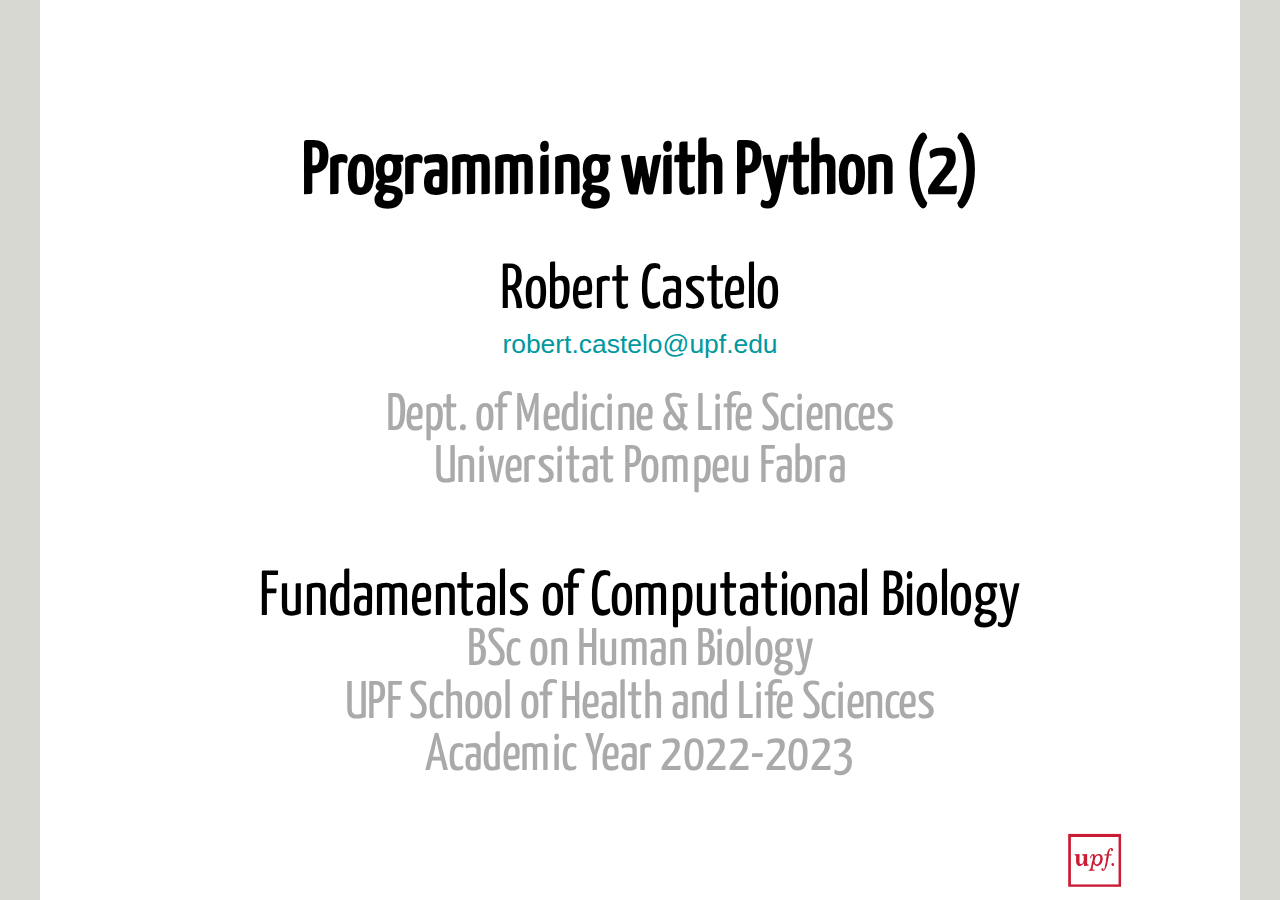
==== index.html @ bb8ffacf "Updated lecture 5" ====
<!DOCTYPE html>
<html lang xml:lang>
  <head>
    <title>Programming with Python (2)</title>
    <meta charset="utf-8" />
    <meta name="author" content="Robert Castelo" />
    <script>// Pandoc 2.9 adds attributes on both header and div. We remove the former (to
// be compatible with the behavior of Pandoc < 2.8).
document.addEventListener('DOMContentLoaded', function(e) {
  var hs = document.querySelectorAll("div.section[class*='level'] > :first-child");
  var i, h, a;
  for (i = 0; i < hs.length; i++) {
    h = hs[i];
    if (!/^h[1-6]$/i.test(h.tagName)) continue;  // it should be a header h1-h6
    a = h.attributes;
    while (a.length > 0) h.removeAttribute(a[0].name);
  }
});
</script>
    <style type="text/css">a, a > code {
color: rgb(249, 38, 114);
text-decoration: none;
}
.footnote {
position: absolute;
bottom: 3em;
padding-right: 4em;
font-size: 90%;
}
.remark-code-line-highlighted { background-color: #ffff88; }
.inverse {
background-color: #272822;
color: #d6d6d6;
text-shadow: 0 0 20px #333;
}
.inverse h1, .inverse h2, .inverse h3 {
color: #f3f3f3;
}

.left-column {
color: #777;
width: 20%;
height: 92%;
float: left;
}
.left-column h2:last-of-type, .left-column h3:last-child {
color: #000;
}
.right-column {
width: 75%;
float: right;
padding-top: 1em;
}
.pull-left {
float: left;
width: 47%;
}
.pull-right {
float: right;
width: 47%;
}
.pull-right + * {
clear: both;
}
img, video, iframe {
max-width: 100%;
}
blockquote {
border-left: solid 5px lightgray;
padding-left: 1em;
}
.remark-slide table {
margin: auto;
border-top: 1px solid #666;
border-bottom: 1px solid #666;
}
.remark-slide table thead th { border-bottom: 1px solid #ddd; }
th, td { padding: 5px; }
.remark-slide thead, .remark-slide tfoot, .remark-slide tr:nth-child(even) { background: #eee }
@page { margin: 0; }
@media print {
.remark-slide-scaler {
width: 100% !important;
height: 100% !important;
transform: scale(1) !important;
top: 0 !important;
left: 0 !important;
}
}
</style>
    <style type="text/css">@font-face {
font-family: 'Yanone Kaffeesatz';
font-style: normal;
font-weight: 400;
src: url([data-uri]) format('truetype');
}
@font-face {
font-family: 'Droid Serif';
font-style: italic;
font-weight: 400;
src: url([data-uri]) format('truetype');
}
@font-face {
font-family: 'Droid Serif';
font-style: normal;
font-weight: 400;
src: url([data-uri]) format('truetype');
}
@font-face {
font-family: 'Droid Serif';
font-style: normal;
font-weight: 700;
src: url([data-uri]) format('truetype');
}
@font-face {
font-family: 'Source Code Pro';
font-style: normal;
font-weight: 400;
src: url([data-uri]) format('truetype');
}
@font-face {
font-family: 'Source Code Pro';
font-style: normal;
font-weight: 700;
src: url([data-uri]) format('truetype');
}
body { font-family: 'Droid Serif', 'Palatino Linotype', 'Book Antiqua', Palatino, 'Microsoft YaHei', 'Songti SC', serif; }
h1, h2, h3 {
font-family: 'Yanone Kaffeesatz';
font-weight: normal;
}
.remark-code, .remark-inline-code { font-family: 'Source Code Pro', 'Lucida Console', Monaco, monospace; }
</style>
    <style type="text/css">
:root {
--color-red: #f44336;
--color-pink: #E91E63;
--color-purple: #9C27B0;
--color-deep-purple: #673AB7;
--color-indigo: #3F51B5;
--color-blue: #2196F3;
--color-light-blue: #03A9F4;
--color-cyan: #00BCD4;
--color-teal: #009688;
--color-green: #4CAF50;
--color-light-green: #8BC34A;
--color-lime: #CDDC39;
--color-yellow: #FFEB3B;
--color-amber: #FFC107;
--color-orange: #FF9800;
--color-deep-orange: #FF5722;
--color-brown: #795548;
--color-gray: #9E9E9E;
--color-blue-gray: #607D8B;
--color-white: #fff;
--color-black: #000;
}

.figb img {
width: 99%;
padding: 0;
margin: 0;
margin-left: -2%;
}
.figb90 img {
width: 90% !important;
padding: 5%;
margin: -2.5%;
}
.fig img {
width: 104%;
padding: 0;
margin: 0;
margin-left: -2%;
}
.fig90 img {
width: 90% !important;
padding: 5%;
margin: 0;
}
.figh img {
height: 100%;
padding: 0;
margin: 0;
margin-left: -2%;
}
.img-fill img { object-fit: fill; height:100%; width:100%; overflow: hidden;}
.img-contain img { object-fit: contain; height:100%; width:100%; overflow: hidden}
.img-cover img { object-fit: cover; height:100%; width:100%; overflow: hidden}
.img-none img { object-fit: none; height:100%; width:100%; }

.bg-red { background-color: var(--color-red); }
.bg-pink { background-color: var(--color-pink); }
.bg-purple { background-color: var(--color-purple); }
.bg-deep-purple { background-color: var(--color-deep-purple); }
.bg-indigo { background-color: var(--color-indigo); }
.bg-blue { background-color: var(--color-blue); }
.bg-light-blue { background-color: var(--color-light-blue); }
.bg-cyan { background-color: var(--color-cyan); }
.bg-teal { background-color: var(--color-teal); }
.bg-green { background-color: var(--color-green); }
.bg-light-green { background-color: var(--color-light-green); }
.bg-lime { background-color: var(--color-lime); }
.bg-yellow { background-color: var(--color-yellow); }
.bg-amber { background-color: var(--color-amber); }
.bg-orange { background-color: var(--color-orange); }
.bg-deep-orange { background-color: var(--color-deep-orange); }
.bg-brown { background-color: var(--color-brown); }
.bg-gray { background-color: var(--color-gray); }
.bg-blue-gray { background-color: var(--color-blue-gray); }
.bg-white { background-color: var(--color-white); }
.bg-black { background-color: var(--color-black); }

.red { color: var(--color-red); }
.pink { color: var(--color-pink); }
.purple { color: var(--color-purple); }
.deep-purple { color: var(--color-deep-purple); }
.indigo { color: var(--color-indigo); }
.blue { color: var(--color-blue); }
.light-blue { color: var(--color-light-blue); }
.cyan { color: var(--color-cyan); }
.teal { color: var(--color-teal); }
.green { color: var(--color-green); }
.light-green { color: var(--color-light-green); }
.lime { color: var(--color-lime); }
.yellow { color: var(--color-yellow); }
.amber { color: var(--color-amber); }
.orange { color: var(--color-orange); }
.deep-orange { color: var(--color-deep-orange); }
.brown { color: var(--color-brown); }
.gray { color: var(--color-gray); }
.blue-gray { color: var(--color-blue-gray); }
.white { color: var(--color-white); }
.black { color: var(--color-black); }

.border-red>.column:nth-of-type(n+2){ border-left-color: var(--color-red); }
.border-pink>.column:nth-of-type(n+2){ border-left-color: var(--color-pink); }
.border-purple>.column:nth-of-type(n+2){ border-left-color: var(--color-purple); }
.border-deep-purple>.column:nth-of-type(n+2){ border-left-color: var(--color-deep-purple); }
.border-indigo>.column:nth-of-type(n+2){ border-left-color: var(--color-indigo); }
.border-blue>.column:nth-of-type(n+2){ border-left-color: var(--color-blue); }
.border-light-blue>.column:nth-of-type(n+2){ border-left-color: var(--color-light-blue); }
.border-cyan>.column:nth-of-type(n+2){ border-left-color: var(--color-cyan); }
.border-teal>.column:nth-of-type(n+2){ border-left-color: var(--color-teal); }
.border-green>.column:nth-of-type(n+2){ border-left-color: var(--color-green); }
.border-light-green>.column:nth-of-type(n+2){ border-left-color: var(--color-light-green); }
.border-lime>.column:nth-of-type(n+2){ border-left-color: var(--color-lime); }
.border-yellow>.column:nth-of-type(n+2){ border-left-color: var(--color-yellow); }
.border-amber>.column:nth-of-type(n+2){ border-left-color: var(--color-amber); }
.border-orange>.column:nth-of-type(n+2){ border-left-color: var(--color-orange); }
.border-deep-orange>.column:nth-of-type(n+2){ border-left-color: var(--color-deep-orange); }
.border-brown>.column:nth-of-type(n+2){ border-left-color: var(--color-brown); }
.border-gray>.column:nth-of-type(n+2){ border-left-color: var(--color-gray); }
.border-blue-gray>.column:nth-of-type(n+2){ border-left-color: var(--color-blue-gray); }
.border-white >.column:nth-of-type(n+2){ border-left-color: var(--color-white); }
.border-black>.column:nth-of-type(n+2){ border-left-color: var(--color-black); }
.border-red * >.column:nth-of-type(n+2){ border-left-color: var(--color-red); }
.border-pink * >.column:nth-of-type(n+2){ border-left-color: var(--color-pink); }
.border-purple * >.column:nth-of-type(n+2){ border-left-color: var(--color-purple); }
.border-deep-purple * >.column:nth-of-type(n+2){ border-left-color: var(--color-deep-purple); }
.border-indigo * >.column:nth-of-type(n+2){ border-left-color: var(--color-indigo); }
.border-blue * >.column:nth-of-type(n+2){ border-left-color: var(--color-blue); }
.border-light-blue * >.column:nth-of-type(n+2){ border-left-color: var(--color-light-blue); }
.border-cyan * >.column:nth-of-type(n+2){ border-left-color: var(--color-cyan); }
.border-teal * >.column:nth-of-type(n+2){ border-left-color: var(--color-teal); }
.border-green * >.column:nth-of-type(n+2){ border-left-color: var(--color-green); }
.border-light-green * >.column:nth-of-type(n+2){ border-left-color: var(--color-light-green); }
.border-lime * >.column:nth-of-type(n+2){ border-left-color: var(--color-lime); }
.border-yellow * >.column:nth-of-type(n+2){ border-left-color: var(--color-yellow); }
.border-amber * >.column:nth-of-type(n+2){ border-left-color: var(--color-amber); }
.border-orange * >.column:nth-of-type(n+2){ border-left-color: var(--color-orange); }
.border-deep-orange * >.column:nth-of-type(n+2){ border-left-color: var(--color-deep-orange); }
.border-brown * >.column:nth-of-type(n+2){ border-left-color: var(--color-brown); }
.border-gray * >.column:nth-of-type(n+2){ border-left-color: var(--color-gray); }
.border-blue-gray * >.column:nth-of-type(n+2){ border-left-color: var(--color-blue-gray); }
.border-white * >.column:nth-of-type(n+2){ border-left-color: var(--color-white); }
.border-black * >.column:nth-of-type(n+2){ border-left-color: var(--color-black); }
.border-red>.row:nth-of-type(n+2){ border-top-color: var(--color-red); }
.border-pink>.row:nth-of-type(n+2){ border-top-color: var(--color-pink); }
.border-purple>.row:nth-of-type(n+2){ border-top-color: var(--color-purple); }
.border-deep-purple>.row:nth-of-type(n+2){ border-top-color: var(--color-deep-purple); }
.border-indigo>.row:nth-of-type(n+2){ border-top-color: var(--color-indigo); }
.border-blue>.row:nth-of-type(n+2){ border-top-color: var(--color-blue); }
.border-light-blue>.row:nth-of-type(n+2){ border-top-color: var(--color-light-blue); }
.border-cyan>.row:nth-of-type(n+2){ border-top-color: var(--color-cyan); }
.border-teal>.row:nth-of-type(n+2){ border-top-color: var(--color-teal); }
.border-green >.row:nth-of-type(n+2){ border-top-color: var(--color-green)!important; }
.border-light-green>.row:nth-of-type(n+2){ border-top-color: var(--color-light-green); }
.border-lime>.row:nth-of-type(n+2){ border-top-color: var(--color-lime); }
.border-yellow>.row:nth-of-type(n+2){ border-top-color: var(--color-yellow); }
.border-amber>.row:nth-of-type(n+2){ border-top-color: var(--color-amber); }
.border-orange>.row:nth-of-type(n+2){ border-top-color: var(--color-orange); }
.border-deep-orange>.row:nth-of-type(n+2){ border-top-color: var(--color-deep-orange); }
.border-brown>.row:nth-of-type(n+2){ border-top-color: var(--color-brown); }
.border-gray>.row:nth-of-type(n+2){ border-top-color: var(--color-gray); }
.border-blue-gray>.row:nth-of-type(n+2){ border-top-color: var(--color-blue-gray); }
.border-white>.row:nth-of-type(n+2){ border-top-color: var(--color-white); }
.border-black>.row:nth-of-type(n+2){ border-top-color: var(--color-black); }
.border-red * >.row:nth-of-type(n+2){ border-top-color: var(--color-red); }
.border-pink * >.row:nth-of-type(n+2){ border-top-color: var(--color-pink); }
.border-purple * >.row:nth-of-type(n+2){ border-top-color: var(--color-purple); }
.border-deep-purple * >.row:nth-of-type(n+2){ border-top-color: var(--color-deep-purple); }
.border-indigo * >.row:nth-of-type(n+2){ border-top-color: var(--color-indigo); }
.border-blue * >.row:nth-of-type(n+2){ border-top-color: var(--color-blue); }
.border-light-blue * >.row:nth-of-type(n+2){ border-top-color: var(--color-light-blue); }
.border-cyan * >.row:nth-of-type(n+2){ border-top-color: var(--color-cyan); }
.border-teal * >.row:nth-of-type(n+2){ border-top-color: var(--color-teal); }
.border-green >.row:nth-of-type(n+2){ border-top-color: var(--color-green); }
.border-light-green * >.row:nth-of-type(n+2){ border-top-color: var(--color-light-green); }
.border-lime * >.row:nth-of-type(n+2){ border-top-color: var(--color-lime); }
.border-yellow * >.row:nth-of-type(n+2){ border-top-color: var(--color-yellow); }
.border-amber * >.row:nth-of-type(n+2){ border-top-color: var(--color-amber); }
.border-orange * >.row:nth-of-type(n+2){ border-top-color: var(--color-orange); }
.border-deep-orange * >.row:nth-of-type(n+2){ border-top-color: var(--color-deep-orange); }
.border-brown * >.row:nth-of-type(n+2){ border-top-color: var(--color-brown); }
.border-gray * >.row:nth-of-type(n+2){ border-top-color: var(--color-gray); }
.border-blue-gray * >.row:nth-of-type(n+2){ border-top-color: var(--color-blue-gray); }
.border-white * >.row:nth-of-type(n+2){ border-top-color: var(--color-white); }
.border-black * >.row:nth-of-type(n+2){ border-top-color: var(--color-black); }
.border-red>.blade1:before{ border-bottom-color: var(--color-red); }
.border-pink>.blade1:before{ border-bottom-color: var(--color-pink); }
.border-purple>.blade1:before{ border-bottom-color: var(--color-purple); }
.border-deep-purple>.blade1:before{ border-bottom-color: var(--color-deep-purple); }
.border-indigo>.blade1:before{ border-bottom-color: var(--color-indigo); }
.border-blue>.blade1:before{ border-bottom-color: var(--color-blue); }
.border-light-blue>.blade1:before{ border-bottom-color: var(--color-light-blue); }
.border-cyan>.blade1:before{ border-bottom-color: var(--color-cyan); }
.border-teal>.blade1:before{ border-bottom-color: var(--color-teal); }
.border-green >.blade1:before{ border-bottom-color: var(--color-green); }
.border-light-green>.blade1:before{ border-bottom-color: var(--color-light-green); }
.border-lime>.blade1:before{ border-bottom-color: var(--color-lime); }
.border-yellow>.blade1:before{ border-bottom-color: var(--color-yellow); }
.border-amber>.blade1:before{ border-bottom-color: var(--color-amber); }
.border-orange>.blade1:before{ border-bottom-color: var(--color-orange); }
.border-deep-orange>.blade1:before{ border-bottom-color: var(--color-deep-orange); }
.border-brown>.blade1:before{ border-bottom-color: var(--color-brown); }
.border-gray>.blade1:before{ border-bottom-color: var(--color-gray); }
.border-blue-gray>.blade1:before{ border-bottom-color: var(--color-blue-gray); }
.border-white>.blade1:before{ border-bottom-color: var(--color-white); }
.border-black>.blade1:before{ border-bottom-color: var(--color-black); }
.border-red * >.blade1:before{ border-bottom-color: var(--color-red); }
.border-pink * >.blade1:before{ border-bottom-color: var(--color-pink); }
.border-purple * >.blade1:before{ border-bottom-color: var(--color-purple); }
.border-deep-purple * >.blade1:before{ border-bottom-color: var(--color-deep-purple); }
.border-indigo * >.blade1:before{ border-bottom-color: var(--color-indigo); }
.border-blue * >.blade1:before{ border-bottom-color: var(--color-blue); }
.border-light-blue * >.blade1:before{ border-bottom-color: var(--color-light-blue); }
.border-cyan * >.blade1:before{ border-bottom-color: var(--color-cyan); }
.border-teal * >.blade1:before{ border-bottom-color: var(--color-teal); }
.border-green >.blade1:before{ border-bottom-color: var(--color-green); }
.border-light-green * >.blade1:before{ border-bottom-color: var(--color-light-green); }
.border-lime * >.blade1:before{ border-bottom-color: var(--color-lime); }
.border-yellow * >.blade1:before{ border-bottom-color: var(--color-yellow); }
.border-amber * >.blade1:before{ border-bottom-color: var(--color-amber); }
.border-orange * >.blade1:before{ border-bottom-color: var(--color-orange); }
.border-deep-orange * >.blade1:before{ border-bottom-color: var(--color-deep-orange); }
.border-brown * >.blade1:before{ border-bottom-color: var(--color-brown); }
.border-gray * >.blade1:before{ border-bottom-color: var(--color-gray); }
.border-blue-gray * >.blade1:before{ border-bottom-color: var(--color-blue-gray); }
.border-white * >.blade1:before{ border-bottom-color: var(--color-white); }
.border-black * >.blade1:before{ border-bottom-color: var(--color-black); }
.border-red>.blade2:before{ border-left-color: var(--color-red); }
.border-pink>.blade2:before{ border-left-color: var(--color-pink); }
.border-purple>.blade2:before{ border-left-color: var(--color-purple); }
.border-deep-purple>.blade2:before{ border-left-color: var(--color-deep-purple); }
.border-indigo>.blade2:before{ border-left-color: var(--color-indigo); }
.border-blue>.blade2:before{ border-left-color: var(--color-blue); }
.border-light-blue>.blade2:before{ border-left-color: var(--color-light-blue); }
.border-cyan>.blade2:before{ border-left-color: var(--color-cyan); }
.border-teal>.blade2:before{ border-left-color: var(--color-teal); }
.border-green >.blade2:before{ border-left-color: var(--color-green); }
.border-light-green>.blade2:before{ border-left-color: var(--color-light-green); }
.border-lime>.blade2:before{ border-left-color: var(--color-lime); }
.border-yellow>.blade2:before{ border-left-color: var(--color-yellow); }
.border-amber>.blade2:before{ border-left-color: var(--color-amber); }
.border-orange>.blade2:before{ border-left-color: var(--color-orange); }
.border-deep-orange>.blade2:before{ border-left-color: var(--color-deep-orange); }
.border-brown>.blade2:before{ border-left-color: var(--color-brown); }
.border-gray>.blade2:before{ border-left-color: var(--color-gray); }
.border-blue-gray>.blade2:before{ border-left-color: var(--color-blue-gray); }
.border-white>.blade2:before{ border-left-color: var(--color-white); }
.border-black>.blade2:before{ border-left-color: var(--color-black); }
.border-red * >.blade2:before{ border-left-color: var(--color-red); }
.border-pink * >.blade2:before{ border-left-color: var(--color-pink); }
.border-purple * >.blade2:before{ border-left-color: var(--color-purple); }
.border-deep-purple * >.blade2:before{ border-left-color: var(--color-deep-purple); }
.border-indigo * >.blade2:before{ border-left-color: var(--color-indigo); }
.border-blue * >.blade2:before{ border-left-color: var(--color-blue); }
.border-light-blue * >.blade2:before{ border-left-color: var(--color-light-blue); }
.border-cyan * >.blade2:before{ border-left-color: var(--color-cyan); }
.border-teal * >.blade2:before{ border-left-color: var(--color-teal); }
.border-green >.blade2:before{ border-left-color: var(--color-green); }
.border-light-green * >.blade2:before{ border-left-color: var(--color-light-green); }
.border-lime * >.blade2:before{ border-left-color: var(--color-lime); }
.border-yellow * >.blade2:before{ border-left-color: var(--color-yellow); }
.border-amber * >.blade2:before{ border-left-color: var(--color-amber); }
.border-orange * >.blade2:before{ border-left-color: var(--color-orange); }
.border-deep-orange * >.blade2:before{ border-left-color: var(--color-deep-orange); }
.border-brown * >.blade2:before{ border-left-color: var(--color-brown); }
.border-gray * >.blade2:before{ border-left-color: var(--color-gray); }
.border-blue-gray * >.blade2:before{ border-left-color: var(--color-blue-gray); }
.border-white * >.blade2:before{ border-left-color: var(--color-white); }
.border-black * >.blade2:before{ border-left-color: var(--color-black); }
.border-red>.blade3:before{ border-top-color: var(--color-red); }
.border-pink>.blade3:before{ border-top-color: var(--color-pink); }
.border-purple>.blade3:before{ border-top-color: var(--color-purple); }
.border-deep-purple>.blade3:before{ border-top-color: var(--color-deep-purple); }
.border-indigo>.blade3:before{ border-top-color: var(--color-indigo); }
.border-blue>.blade3:before{ border-top-color: var(--color-blue); }
.border-light-blue>.blade3:before{ border-top-color: var(--color-light-blue); }
.border-cyan>.blade3:before{ border-top-color: var(--color-cyan); }
.border-teal>.blade3:before{ border-top-color: var(--color-teal); }
.border-green >.blade3:before{ border-top-color: var(--color-green); }
.border-light-green>.blade3:before{ border-top-color: var(--color-light-green); }
.border-lime>.blade3:before{ border-top-color: var(--color-lime); }
.border-yellow>.blade3:before{ border-top-color: var(--color-yellow); }
.border-amber>.blade3:before{ border-top-color: var(--color-amber); }
.border-orange>.blade3:before{ border-top-color: var(--color-orange); }
.border-deep-orange>.blade3:before{ border-top-color: var(--color-deep-orange); }
.border-brown>.blade3:before{ border-top-color: var(--color-brown); }
.border-gray>.blade3:before{ border-top-color: var(--color-gray); }
.border-blue-gray>.blade3:before{ border-top-color: var(--color-blue-gray); }
.border-white>.blade3:before{ border-top-color: var(--color-white); }
.border-black>.blade3:before{ border-top-color: var(--color-black); }
.border-red * >.blade3:before{ border-top-color: var(--color-red); }
.border-pink * >.blade3:before{ border-top-color: var(--color-pink); }
.border-purple * >.blade3:before{ border-top-color: var(--color-purple); }
.border-deep-purple * >.blade3:before{ border-top-color: var(--color-deep-purple); }
.border-indigo * >.blade3:before{ border-top-color: var(--color-indigo); }
.border-blue * >.blade3:before{ border-top-color: var(--color-blue); }
.border-light-blue * >.blade3:before{ border-top-color: var(--color-light-blue); }
.border-cyan * >.blade3:before{ border-top-color: var(--color-cyan); }
.border-teal * >.blade3:before{ border-top-color: var(--color-teal); }
.border-green >.blade3:before{ border-top-color: var(--color-green); }
.border-light-green * >.blade3:before{ border-top-color: var(--color-light-green); }
.border-lime * >.blade3:before{ border-top-color: var(--color-lime); }
.border-yellow * >.blade3:before{ border-top-color: var(--color-yellow); }
.border-amber * >.blade3:before{ border-top-color: var(--color-amber); }
.border-orange * >.blade3:before{ border-top-color: var(--color-orange); }
.border-deep-orange * >.blade3:before{ border-top-color: var(--color-deep-orange); }
.border-brown * >.blade3:before{ border-top-color: var(--color-brown); }
.border-gray * >.blade3:before{ border-top-color: var(--color-gray); }
.border-blue-gray * >.blade3:before{ border-top-color: var(--color-blue-gray); }
.border-white * >.blade3:before{ border-top-color: var(--color-white); }
.border-black * >.blade3:before{ border-top-color: var(--color-black); }
.border-red>.blade4:before{ border-right-color: var(--color-red); }
.border-pink>.blade4:before{ border-right-color: var(--color-pink); }
.border-purple>.blade4:before{ border-right-color: var(--color-purple); }
.border-deep-purple>.blade4:before{ border-right-color: var(--color-deep-purple); }
.border-indigo>.blade4:before{ border-right-color: var(--color-indigo); }
.border-blue>.blade4:before{ border-right-color: var(--color-blue); }
.border-light-blue>.blade4:before{ border-right-color: var(--color-light-blue); }
.border-cyan>.blade4:before{ border-right-color: var(--color-cyan); }
.border-teal>.blade4:before{ border-right-color: var(--color-teal); }
.border-green >.blade4:before{ border-right-color: var(--color-green); }
.border-light-green>.blade4:before{ border-right-color: var(--color-light-green); }
.border-lime>.blade4:before{ border-right-color: var(--color-lime); }
.border-yellow>.blade4:before{ border-right-color: var(--color-yellow); }
.border-amber>.blade4:before{ border-right-color: var(--color-amber); }
.border-orange>.blade4:before{ border-right-color: var(--color-orange); }
.border-deep-orange>.blade4:before{ border-right-color: var(--color-deep-orange); }
.border-brown>.blade4:before{ border-right-color: var(--color-brown); }
.border-gray>.blade4:before{ border-right-color: var(--color-gray); }
.border-blue-gray>.blade4:before{ border-right-color: var(--color-blue-gray); }
.border-white>.blade4:before{ border-right-color: var(--color-white); }
.border-black>.blade4:before{ border-right-color: var(--color-black); }
.border-red * >.blade4:before{ border-right-color: var(--color-red); }
.border-pink * >.blade4:before{ border-right-color: var(--color-pink); }
.border-purple * >.blade4:before{ border-right-color: var(--color-purple); }
.border-deep-purple * >.blade4:before{ border-right-color: var(--color-deep-purple); }
.border-indigo * >.blade4:before{ border-right-color: var(--color-indigo); }
.border-blue * >.blade4:before{ border-right-color: var(--color-blue); }
.border-light-blue * >.blade4:before{ border-right-color: var(--color-light-blue); }
.border-cyan * >.blade4:before{ border-right-color: var(--color-cyan); }
.border-teal * >.blade4:before{ border-right-color: var(--color-teal); }
.border-green >.blade4:before{ border-right-color: var(--color-green); }
.border-light-green * >.blade4:before{ border-right-color: var(--color-light-green); }
.border-lime * >.blade4:before{ border-right-color: var(--color-lime); }
.border-yellow * >.blade4:before{ border-right-color: var(--color-yellow); }
.border-amber * >.blade4:before{ border-right-color: var(--color-amber); }
.border-orange * >.blade4:before{ border-right-color: var(--color-orange); }
.border-deep-orange * >.blade4:before{ border-right-color: var(--color-deep-orange); }
.border-brown * >.blade4:before{ border-right-color: var(--color-brown); }
.border-gray * >.blade4:before{ border-right-color: var(--color-gray); }
.border-blue-gray * >.blade4:before{ border-right-color: var(--color-blue-gray); }
.border-white * >.blade4:before{ border-right-color: var(--color-white); }
.border-black * >.blade4:before{ border-right-color: var(--color-black); }

.border-dotted * >.column:nth-of-type(n+2){ border-left-style: dotted;}
.border-dashed * >.column:nth-of-type(n+2){ border-left-style: dashed;}
.border-solid * >.column:nth-of-type(n+2){ border-left-style: solid;}
.border-double * >.column:nth-of-type(n+2){ border-left-style: double;}
.border-dotted * >.row:nth-of-type(n+2){ border-top-style: dotted;}
.border-dashed * >.row:nth-of-type(n+2){ border-top-style: dashed;}
.border-solid * >.row:nth-of-type(n+2){ border-top-style: solid;}
.border-double * >.row:nth-of-type(n+2){ border-top-style: double;}
.border-dotted >.blade1:before{ border-bottom-style: dotted!important;}
.border-dotted >.blade2:before{ border-left-style: dotted!important;}
.border-dotted >.blade3:before{ border-top-style: dotted!important;}
.border-dotted >.blade4:before{ border-right-style: dotted!important;}
.border-dashed >.blade1:before{ border-bottom-style: dashed!important;}
.border-dashed >.blade2:before{ border-left-style: dashed!important;}
.border-dashed >.blade3:before{ border-top-style: dashed!important;}
.border-dashed >.blade4:before{ border-right-style: dashed!important;}
.border-solid >.blade1:before{ border-bottom-style: solid!important;}
.border-solid >.blade2:before{ border-left-style: solid!important;}
.border-solid >.blade3:before{ border-top-style: solid!important;}
.border-solid >.blade4:before{ border-right-style: solid!important;}
.border-double >.blade1:before{ border-bottom-style: double!important;}
.border-double >.blade2:before{ border-left-style: double!important;}
.border-double >.blade3:before{ border-top-style: double!important;}
.border-double >.blade4:before{ border-right-style: double!important;}

.font_small {font-size: 0.5em;}
.font_medium {font-size: 1.25em;}
.font_large {font-size: 1.5em;}
.font1 {font-size: 1em;}
.font2 {font-size: 2em;}
.font3 {font-size: 3em;}
.font4 {font-size: 4em;}
.font5 {font-size: 5em;}
.hide-slide-number .remark-slide-number { display: none; }
.boxshadow
{
-moz-box-shadow: 3px 3px 5px #535353;
-webkit-box-shadow: 3px 3px 5px #535353;
box-shadow: 3px 3px 5px #535353;
}
.vmiddle {
position: relative;
top: 50%;
transform: translateY(-50%);
}
.pad10px{ padding: 10px; }
.pad1{ padding: 1em; }
.remark-slide-content .vmiddle h1 {margin-top: 0;}

.nopadding {
padding: 0!important;
}
.nopadding > p {
padding: 0!important;
-webkit-margin-before:0;
-webkit-margin-after:0;
}
.fullcode pre code {
overflow-y: scroll;
position: absolute;
top: 0;
left: 0;
bottom: 0;
right: 0;
margin: 20px 20px !important;
}
.pushdown { margin-top: 12em; }
.pushfront { z-index: 2; }
.opacity5 { opacity: .5; }
.opacity7 { opacity: .7; }
.opacity10 { opacity: 1!important; }
.top_40 { top: 40% !important;}
.top_60 { top: 60% !important;}
.top_70 { top: 70% !important;}
.top_80 { top: 80% !important;}
.bottom_abs { position: absolute; bottom: 0; z-index:1;}
.top_abs { position: absolute; top: 0; z-index:1;}
.width100 {width: 100%!important;}

.nosplit>.column:first-of-type {width: 100%; height:100%; position: absolute; top: 0; left: 0; }
.split-33>.column:first-of-type {width: 33.33333333333%; height:100%; position: absolute; top: 0; left: 0; }
.split-33>.column:nth-of-type(2) {width: 66.66666666667%;height:100%;position: absolute;top: 0;right: 0;}
.split-66>.column:first-of-type {width: 66.66666666667%; height:100%; position: absolute; top: 0; left: 0; }
.split-66>.column:nth-of-type(2) {width: 33.33333333333%;height:100%;position: absolute;top: 0;right: 0;}
.split-25>.column:first-of-type {width: 25%; height:100%; position: absolute; top: 0; left: 0; }
.split-25>.column:nth-of-type(2) {width: 75%;height:100%;position: absolute;top: 0;right: 0;}
.split-75>.column:first-of-type {width: 75%; height:100%; position: absolute; top: 0; left: 0; }
.split-75>.column:nth-of-type(2) {width: 25%;height:100%;position: absolute;top: 0;right: 0;}
.split-10>.column:first-of-type {width: 10%; height:100%; position: absolute; top: 0; left: 0; }
.split-10>.column:nth-of-type(2) {width: 90%;height:100%;position: absolute;top: 0;right: 0;}
.split-20>.column:first-of-type {width: 20%; height:100%; position: absolute; top: 0; left: 0; }
.split-20>.column:nth-of-type(2) {width: 80%;height:100%;position: absolute;top: 0;right: 0;}
.split-30>.column:first-of-type {width: 30%; height:100%; position: absolute; top: 0; left: 0; }
.split-30>.column:nth-of-type(2) {width: 70%;height:100%;position: absolute;top: 0;right: 0;}
.split-40>.column:first-of-type {width: 40%; height:100%; position: absolute; top: 0; left: 0; }
.split-40>.column:nth-of-type(2) {width: 60%; height:100%; position: absolute; top: 0; right: 0;}
.split-50>.column:first-of-type {width: 50%; height:100%; position: absolute; top: 0; left: 0; }
.split-50>.column:nth-of-type(2) {width: 50%; height:100%; position: absolute; top: 0; right: 0;}
.split-60>.column:first-of-type {width: 60%; height:100%; position: absolute; top: 0; left: 0;}
.split-60>.column:nth-of-type(2) {width: 40%; height:100%; position: absolute; top: 0; right: 0;}
.split-70>.column:first-of-type {width: 70%; height:100%; position: absolute; top: 0; left: 0; }
.split-70>.column:nth-of-type(2) {width: 30%; height:100%; position: absolute; top: 0; right: 0;}
.split-two>.column:first-of-type {width: 50%; height:100%; position: absolute; top: 0; left: 0; }
.split-two>.column:nth-of-type(2) {width: 50%; height:100%; position: absolute; top: 0; right: 0;}
.split-three>.column:first-of-type {width: 33.33333333333%; height:100%; position: absolute; top: 0; left: 0; }
.split-three>.column:nth-of-type(2) {width: 33.33333333333%; height:100%; position: absolute; top: 0; left: 33.33333333333%;}
.split-three>.column:nth-of-type(3) {width: 33.33333333333%; height:100%; position: absolute; top: 0; right: 0;}
.split-four>.column:first-of-type {width: 25%; height:100%; position: absolute; top: 0; left: 0; }
.split-four>.column:nth-of-type(2) {width: 25%; height:100%; position: absolute; top: 0; left: 25%;}
.split-four>.column:nth-of-type(3) {width: 25%; height:100%; position: absolute; top: 0; right: 25%;}
.split-four>.column:nth-of-type(4) {width: 25%; height:100%; position: absolute; top: 0; right: 0;}
.split-five>.column:first-of-type {width: 20%; height:100%; position: absolute; top: 0; left: 0; }
.split-five>.column:nth-of-type(2) {width: 20%; height:100%; position: absolute; top: 0; left: 20%;}
.split-five>.column:nth-of-type(3) {width: 20%; height:100%; position: absolute; top: 0; left: 40%;}
.split-five>.column:nth-of-type(4) {width: 20%; height:100%; position: absolute; top: 0; right: 20%;}
.split-five>.column:nth-of-type(5) {width: 20%; height:100%; position: absolute; top: 0; right: 0;}
.split-2-1-1>.column:first-of-type {width: 50%; height:100%; position: absolute; top: 0; left: 0; }
.split-2-1-1>.column:nth-of-type(2) {width: 25%; height:100%; position: absolute; top: 0; right: 25%;}
.split-2-1-1>.column:nth-of-type(3) {width: 25%; height:100%; position: absolute; top: 0; right: 0;}
.split-1-1-2>.column:first-of-type {width: 25%; height:100%; position: absolute; top: 0; left: 0; }
.split-1-1-2>.column:nth-of-type(2) {width: 25%; height:100%; position: absolute; top: 0; left: 25%;}
.split-1-1-2>.column:nth-of-type(3) {width: 50%; height:100%; position: absolute; top: 0; right: 0;}
.split-1-2-1>.column:first-of-type {width: 25%; height:100%; position: absolute; top: 0; left: 0; }
.split-1-2-1>.column:nth-of-type(2) {width: 50%; height:100%; position: absolute; top: 0; left: 25%;}
.split-1-2-1>.column:nth-of-type(3) {width: 25%; height:100%; position: absolute; top: 0; right: 0;}
.with-border * >.column:nth-of-type(n+2) {
border-left-width: 2px;
border-left-style: solid;
}
.with-thick-border * >.column:nth-of-type(n+2) {
border-left-width: 0.5em;
border-left-style: solid;
}
.with-border * >.row:nth-of-type(n+2) {
border-top-width: 2px;
border-top-style: solid;
}
.with-thick-border * >.row:nth-of-type(n+2) {
border-top-width: 0.5em;
border-top-style: solid;
}
.with-border >.column:nth-of-type(n+2) {
border-left-width: 2px;
border-left-style: solid;
}
.with-thick-border >.column:nth-of-type(n+2) {
border-left-width: 0.5em;
border-left-style: solid;
}
.with-border >.row:nth-of-type(n+2) {
border-top-width: 2px;
border-top-style: solid;
}
.with-thick-border >.row:nth-of-type(n+2) {
border-top-width: 0.5em;
border-top-style: solid;
}
.with-border > .blade1:before {
border-bottom-width: 2px;
border-bottom-style: solid;
width: 100%;
height: calc(100% - 2px);
}
.with-border > .blade2:before {
border-left-width: 2px;
border-left-style: solid;
width: calc(100% - 2px);
height:100%;
}
.with-border > .blade3:before {
border-top-width: 2px;
border-top-style: solid;
height: calc(100% - 2px);
width: 100%;
}
.with-border > .blade4:before {
border-right-width: 2px;
border-right-style: solid;
width: calc(100% - 2px);
height: 100%;
}
.with-thick-border > .blade1:before {
border-bottom-width: 0.5em;
border-bottom-style: solid;
width: 100%;
height: calc(100% - 0.5em);
}
.with-thick-border > .blade2:before {
border-left-width: 0.5em;
border-left-style: solid;
width: calc(100% - 0.5em);
height:100%;
}
.with-thick-border > .blade3:before {
border-top-width: 0.5em;
border-top-style: solid;
height: calc(100% - 0.5em);
width: 100%;
}
.with-thick-border > .blade4:before {
border-right-width: 0.5em;
border-right-style: solid;
width: calc(100% - 0.5em);
height: 100%;
}
.hide-col1 > .column:first-of-type>.content {visibility: hidden;}
.hide-col2 > .column:nth-of-type(2)>.content {visibility: hidden;}
.hide-col3 > .column:nth-of-type(3)>.content {visibility: hidden;}
.hide-col4 > .column:nth-of-type(4)>.content {visibility: hidden;}
.hide-col5 > .column:nth-of-type(5)>.content {visibility: hidden;}
.hide-col1 * > .column:first-of-type>.content {visibility: hidden;}
.hide-col2 * > .column:nth-of-type(2)>.content {visibility: hidden;}
.hide-col3 * > .column:nth-of-type(3)>.content {visibility: hidden;}
.hide-col4 * > .column:nth-of-type(4)>.content {visibility: hidden;}
.hide-col5 * > .column:nth-of-type(5)>.content {visibility: hidden;}
.fade-col1 > .column:first-of-type>.content{opacity: 0.3;}
.fade-col2 > .column:nth-of-type(2)>.content{opacity: 0.3;}
.fade-col3 > .column:nth-of-type(3)>.content{opacity: 0.3;}
.fade-col4 > .column:nth-of-type(4)>.content{opacity: 0.3;}
.fade-col5 > .column:nth-of-type(5)>.content{opacity: 0.3;}
.fade-col1 * > .column:first-of-type>.content{opacity: 0.3;}
.fade-col2 * > .column:nth-of-type(2)>.content{opacity: 0.3;}
.fade-col3 * > .column:nth-of-type(3)>.content{opacity: 0.3;}
.fade-col4 * > .column:nth-of-type(4)>.content{opacity: 0.3;}
.fade-col5 * > .column:nth-of-type(5)>.content{opacity: 0.3;}
.gray-col1 * > .column:first-of-type>.content, .gray-col2 * > .column:nth-of-type(2)>.content,
.gray-col3 * > .column:nth-of-type(3)>.content,
.gray-col4 * > .column:nth-of-type(4)>.content,
.gray-col5 * > .column:nth-of-type(5)>.content,
.gray-col1 > .column:first-of-type>.content, .gray-col2 > .column:nth-of-type(2)>.content,
.gray-col3 > .column:nth-of-type(3)>.content,
.gray-col3 > .column:nth-of-type(4)>.content,
.gray-col3 > .column:nth-of-type(5)>.content
{ -webkit-filter: grayscale(100%);
-moz-filter: grayscale(100%);
-ms-filter: grayscale(100%);
-o-filter: grayscale(100%);
filter: grayscale(100%);
filter: gray; }
.gray-col1 * > .column:first-of-type, .gray-col2 * > .column:nth-of-type(2),
.gray-col3 * > .column:nth-of-type(3),
.gray-col4 * > .column:nth-of-type(4),
.gray-col5 * > .column:nth-of-type(5),
.gray-col1 > .column:first-of-type, .gray-col2 > .column:nth-of-type(2),
.gray-col3 > .column:nth-of-type(3),
.gray-col3 > .column:nth-of-type(4),
.gray-col3 > .column:nth-of-type(5)
{ background-color: rgba(197, 197, 197, 1)
}
.nosplit>.row:first-of-type {height: 100%; width:100%; position: absolute; top: 0; left: 0; }
.split-33>.row:first-of-type {height: 33.33333333333%; width:100%; position: absolute; top: 0; left: 0; }
.split-33>.row:nth-of-type(2) {height: 66.66666666667%;width:100%;position: absolute;bottom: 0;left: 0;}
.split-66>.row:first-of-type {height: 66.66666666667%; width:100%; position: absolute; top: 0; left: 0; }
.split-66>.row:nth-of-type(2) {height: 33.33333333333%;width:100%;position: absolute; bottom: 0;left: 0;}
.split-25>.row:first-of-type {height: 25%; width:100%; position: absolute; top: 0; left: 0; }
.split-25>.row:nth-of-type(2) {height: 75%;width:100%;position: absolute; bottom: 0;left: 0;}
.split-75>.row:first-of-type {height: 75%; width:100%; position: absolute; top: 0; left: 0; }
.split-75>.row:nth-of-type(2) {height: 25%;width:100%;position: absolute; bottom: 0;left: 0;}
.split-10>.row:first-of-type {height: 10%; width:100%; position: absolute; top: 0; left: 0; }
.split-10>.row:nth-of-type(2) {height: 90%;width:100%;position: absolute; bottom: 0;left: 0;}
.split-20>.row:first-of-type {height: 20%; width:100%; position: absolute; top: 0; left: 0; }
.split-20>.row:nth-of-type(2) {height: 80%;width:100%;position: absolute; bottom: 0;left: 0;}
.split-30>.row:first-of-type {height: 30%; width:100%; position: absolute; top: 0; left: 0; }
.split-30>.row:nth-of-type(2) {height: 70%;width:100%;position: absolute; bottom: 0;left: 0;}
.split-40>.row:first-of-type {height: 40%; width:100%; position: absolute; top: 0; left: 0; }
.split-40>.row:nth-of-type(2) {height: 60%; width:100%; position: absolute; bottom: 0; left: 0;}
.split-50>.row:first-of-type {height: 50%; width:100%; position: absolute; top: 0; left: 0; }
.split-50>.row:nth-of-type(2) {height: 50%; width:100%; position: absolute; bottom: 0; left: 0;}
.split-60>.row:first-of-type {height: 60%; width:100%; position: absolute; top: 0; left: 0;}
.split-60>.row:nth-of-type(2) {height: 40%; width:100%; position: absolute; bottom: 0; left: 0;}
.split-70>.row:first-of-type {height: 70%; width:100%; position: absolute; top: 0; left: 0; }
.split-70>.row:nth-of-type(2) {height: 30%; width:100%; position: absolute; bottom: 0; left: 0;}
.split-two>.row:first-of-type {height: 50%; width:100%; position: absolute; top: 0; left: 0; }
.split-two>.row:nth-of-type(2) {height: 50%; width:100%; position: absolute; bottom: 0; left: 0;}
.split-three>.row:first-of-type {height: 33.33333333333%; width:100%; position: absolute; top: 0; left: 0; }
.split-three>.row:nth-of-type(2) {height: 33.33333333333%; width:100%; position: absolute; left: 0; top: 33.33333333333%;}
.split-three>.row:nth-of-type(3) {height: 33.33333333333%; width:100%; position: absolute; bottom: 0; left: 0;}
.split-four>.row:first-of-type {height: 25%; width:100%; position: absolute; left: 0; top: 0; }
.split-four>.row:nth-of-type(2) {height: 25%; width:100%; position: absolute; left: 0; top: 25%;}
.split-four>.row:nth-of-type(3) {height: 25%; width:100%; position: absolute; left: 0; bottom: 25%;}
.split-four>.row:nth-of-type(4) {height: 25%; width:100%; position: absolute; left: 0; bottom: 0;}
.split-five>.row:first-of-type {height: 20%; width:100%; position: absolute; left: 0; top: 0; }
.split-five>.row:nth-of-type(2) {height: 20%; width:100%; position: absolute; left: 0; top: 20%;}
.split-five>.row:nth-of-type(3) {height: 20%; width:100%; position: absolute; left: 0; top: 40%;}
.split-five>.row:nth-of-type(4) {height: 20%; width:100%; position: absolute; left: 0; bottom: 20%;}
.split-five>.row:nth-of-type(5) {height: 20%; width:100%; position: absolute; left: 0; bottom: 0;}
.split-2-1-1>.row:first-of-type {height: 50%; width:100%; position: absolute; top: 0; left: 0; }
.split-2-1-1>.row:nth-of-type(2) {height: 25%; width:100%; position: absolute; left: 0; bottom: 25%;}
.split-2-1-1>.row:nth-of-type(3) {height: 25%; width:100%; position: absolute; bottom: 0; left: 0;}
.split-1-1-2>.row:first-of-type {height: 25%; width:100%; position: absolute; top: 0; left: 0; }
.split-1-1-2>.row:nth-of-type(2) {height: 25%; width:100%; position: absolute; left: 0; top: 25%;}
.split-1-1-2>.row:nth-of-type(3) {height: 50%; width:100%; position: absolute; bottom: 0; left: 0;}
.split-1-2-1>.row:first-of-type {height: 25%; width:100%; position: absolute; top: 0; left: 0; }
.split-1-2-1>.row:nth-of-type(2) {height: 50%; width:100%; position: absolute; left: 0; top: 25%;}
.split-1-2-1>.row:nth-of-type(3) {height: 25%; width:100%; position: absolute; bottom: 0; left: 0;}
.blade1:before, .blade2:before, .blade3:before, .blade4:before, .hole:before {
content: "";
top: 0;
left: 0;
position: absolute;
}
.shuriken-100>.blade1 {height: 100px; width:calc(100% - 100px); position: absolute; top: 0; left: 0;}
.shuriken-100>.blade2 {height: calc(100% - 100px); width:100px; position: absolute; top: 0; right: 0;}
.shuriken-100>.blade3 {height: 100px; width:calc(100% - 100px); position: absolute; bottom: 0; right: 0;}
.shuriken-100>.blade4 {height: calc(100% - 100px); width:100px; position: absolute; bottom: 0; left: 0;}
.shuriken-100>.hole {height: calc(100% - 200px); width:calc(100% - 200px); position: absolute; top: 100px; left: 100px;}
.shuriken-200>.blade1 {height: 200px; width:calc(100% - 200px); position: absolute; top: 0; left: 0;}
.shuriken-200>.blade2 {height: calc(100% - 200px); width:200px; position: absolute; top: 0; right: 0;}
.shuriken-200>.blade3 {height: 200px; width:calc(100% - 200px); position: absolute; bottom: 0; right: 0;}
.shuriken-200>.blade4 {height: calc(100% - 200px); width:200px; position: absolute; bottom: 0; left: 0;}
.shuriken-200>.hole {height: calc(100% - 400px); width:calc(100% - 400px); position: absolute; top: 200px; left: 200px;}
.shuriken-300>.blade1 {height: 300px; width:calc(100% - 300px); position: absolute; top: 0; left: 0;}
.shuriken-300>.blade2 {height: calc(100% - 300px); width:300px; position: absolute; top: 0; right: 0;}
.shuriken-300>.blade3 {height: 300px; width:calc(100% - 300px); position: absolute; bottom: 0; right: 0;}
.shuriken-300>.blade4 {height: calc(100% - 300px); width:300px; position: absolute; bottom: 0; left: 0;}
.shuriken-300>.hole {height: calc(100% - 600px); width:calc(100% - 600px); position: absolute; top: 300px; left: 300px;}
.shuriken-reverse-100>.blade1 {height: 100px; width:calc(100% - 100px); position: absolute; top: 0; left: 100px;}
.shuriken-reverse-100>.blade2 {height: calc(100% - 100px); width:100px; position: absolute; top: 100px; right: 0;}
.shuriken-reverse-100>.blade3 {height: 100px; width:calc(100% - 100px); position: absolute; bottom: 0; right: 100px;}
.shuriken-reverse-100>.blade4 {height: calc(100% - 100px); width:100px; position: absolute; bottom: 100px; left: 0;}
.shuriken-reverse-100>.hole {height: calc(100% - 200px); width:calc(100% - 200px); position: absolute; top: 100px; left: 100px;}
.shuriken-reverse-200>.blade1 {height: 200px; width:calc(100% - 200px); position: absolute; top: 0; left: 200px;}
.shuriken-reverse-200>.blade2 {height: calc(100% - 200px); width:200px; position: absolute; top: 200px; right: 0;}
.shuriken-reverse-200>.blade3 {height: 200px; width:calc(100% - 200px); position: absolute; bottom: 0; right: 200px;}
.shuriken-reverse-200>.blade4 {height: calc(100% - 200px); width:200px; position: absolute; bottom: 200px; left: 0;}
.shuriken-reverse-200>.hole {height: calc(100% - 400px); width:calc(100% - 400px); position: absolute; top: 200px; left: 200px;}
.shuriken-reverse-300>.blade1 {height: 300px; width:calc(100% - 300px); position: absolute; top: 0; left: 300px;}
.shuriken-reverse-300>.blade2 {height: calc(100% - 300px); width:300px; position: absolute; top: 300px; right: 0;}
.shuriken-reverse-300>.blade3 {height: 300px; width:calc(100% - 300px); position: absolute; bottom: 0; right: 300px;}
.shuriken-reverse-300>.blade4 {height: calc(100% - 300px); width:300px; position: absolute; bottom: 300px; left: 0;}
.shuriken-reverse-300>.hole {height: calc(100% - 600px); width:calc(100% - 600px); position: absolute; top: 300px; left: 300px;}
.hide-blade1 > .blade1 > .content {visibility: hidden;}
.hide-blade2 > .blade2 > .content {visibility: hidden;}
.hide-blade3 > .blade3 > .content {visibility: hidden;}
.hide-blade4 > .blade4 > .content {visibility: hidden;}
.hide-hole > .hole > .content {visibility: hidden;}
.fade-blade1 > .blade1 > .content {opacity: 0.3;}
.fade-blade2 > .blade2 > .content {opacity: 0.3;}
.fade-blade3 > .blade3 > .content {opacity: 0.3;}
.fade-blade4 > .blade4 > .content {opacity: 0.3;}
.fade-hole > .hole > .content {opacity: 0.3;}
.gray-blade1 > .blade1 > .content,
.gray-blade2 > .blade2 > .content,
.gray-blade3 > .blade3 > .content,
.gray-blade4 > .blade4 > .content,
.gray-hole > .hole > .content
{
-webkit-filter: grayscale(100%);
-moz-filter: grayscale(100%);
-ms-filter: grayscale(100%);
-o-filter: grayscale(100%);
filter: grayscale(100%);
filter: gray; }
.gray-blade1 > .blade1,
.gray-blade2 > .blade2,
.gray-blade3 > .blade3,
.gray-blade4 > .blade4,
.gray-hole > .hole
{
background-colour: rgba(197, 197, 197, 1)
}
.hide-row1 > .row:first-of-type>.content {visibility: hidden;}
.hide-row2 > .row:nth-of-type(2)>.content {visibility: hidden;}
.hide-row3 > .row:nth-of-type(3)>.content {visibility: hidden;}
.hide-row4 > .row:nth-of-type(4)>.content {visibility: hidden;}
.hide-row5 > .row:nth-of-type(5)>.content {visibility: hidden;}
.hide-row1 * > .row:first-of-type>.content {visibility: hidden;}
.hide-row2 * > .row:nth-of-type(2)>.content {visibility: hidden;}
.hide-row3 * > .row:nth-of-type(3)>.content {visibility: hidden;}
.hide-row4 * > .row:nth-of-type(4)>.content {visibility: hidden;}
.hide-row5 * > .row:nth-of-type(5)>.content {visibility: hidden;}
.fade-row1 > .row:first-of-type>.content {opacity: 0.3;}
.fade-row2 > .row:nth-of-type(2)>.content {opacity: 0.3;}
.fade-row3 > .row:nth-of-type(3)>.content {opacity: 0.3;}
.fade-row4 > .row:nth-of-type(4)>.content {opacity: 0.3;}
.fade-row5 > .row:nth-of-type(5)>.content {opacity: 0.3;}
.fade-row1 * > .row:first-of-type>.content {opacity: 0.3;}
.fade-row2 * > .row:nth-of-type(2)>.content {opacity: 0.3;}
.fade-row3 * > .row:nth-of-type(3)>.content {opacity: 0.3;}
.fade-row4 * > .row:nth-of-type(4)>.content {opacity: 0.3;}
.fade-row5 * > .row:nth-of-type(5)>.content {opacity: 0.3;}
.gray-row1 > .row:first-of-type>.content,
.gray-row2 > .row:nth-of-type(2)>.content,
.gray-row3 > .row:nth-of-type(3)>.content,
.gray-row4 > .row:nth-of-type(4)>.content,
.gray-row5 > .row:nth-of-type(5)>.content,
.gray-row1 * > .row:first-of-type>.content,
.gray-row2 * > .row:nth-of-type(2)>.content,
.gray-row3 * > .row:nth-of-type(3)>.content,
.gray-row4 * > .row:nth-of-type(4)>.content,
.gray-row5 * > .row:nth-of-type(5)>.content
{ -webkit-filter: grayscale(100%);
-moz-filter: grayscale(100%);
-ms-filter: grayscale(100%);
-o-filter: grayscale(100%);
filter: grayscale(100%);
filter: gray; }
.gray-row1 > .row:first-of-type,
.gray-row2 > .row:nth-of-type(2),
.gray-row3 > .row:nth-of-type(3),
.gray-row4 > .row:nth-of-type(4),
.gray-row5 > .row:nth-of-type(5),
.gray-row1 * > .row:first-of-type,
.gray-row2 * > .row:nth-of-type(2),
.gray-row3 * > .row:nth-of-type(3),
.gray-row4 * > .row:nth-of-type(4),
.gray-row5 * > .row:nth-of-type(5)
{ background-color: rgba(197, 197, 197,1)
}
.fade-row1-col1 > .column:first-of-type .row:first-of-type>.content {opacity: 0.3;}
.fade-row1-col1 > .row:first-of-type .column:first-of-type>.content {opacity: 0.3;}
.fade-row1-col2 > .column:nth-of-type(2) .row:first-of-type>.content {opacity: 0.3;}
.fade-row1-col2 > .row:first-of-type .column:nth-of-type(2)>.content {opacity: 0.3;}
.fade-row1-col3 > .column:nth-of-type(3) .row:first-of-type>.content {opacity: 0.3;}
.fade-row1-col3 > .row:first-of-type .column:nth-of-type(3)>.content {opacity: 0.3;}
.fade-row1-col4 > .column:nth-of-type(4) .row:first-of-type>.content {opacity: 0.3;}
.fade-row1-col4 > .row:first-of-type .column:nth-of-type(4)>.content {opacity: 0.3;}
.fade-row1-col5 > .column:nth-of-type(5) .row:first-of-type>.content {opacity: 0.3;}
.fade-row1-col5 > .row:first-of-type .column:nth-of-type(5)>.content {opacity: 0.3;}
.fade-row2-col1 > .column:first-of-type .row:nth-of-type(2)>.content {opacity: 0.3;}
.fade-row2-col1 > .row:nth-of-type(2) .column:first-of-type>.content {opacity: 0.3;}
.fade-row2-col2 > .column:nth-of-type(2) .row:nth-of-type(2)>.content {opacity: 0.3;}
.fade-row2-col2 > .row:nth-of-type(2) .column:nth-of-type(2)>.content {opacity: 0.3;}
.fade-row2-col3 > .column:nth-of-type(3) .row:nth-of-type(2)>.content {opacity: 0.3;}
.fade-row2-col3 > .row:nth-of-type(2) .column:nth-of-type(3)>.content {opacity: 0.3;}
.fade-row2-col4 > .column:nth-of-type(4) .row:nth-of-type(2)>.content {opacity: 0.3;}
.fade-row2-col4 > .row:nth-of-type(2) .column:nth-of-type(4)>.content {opacity: 0.3;}
.fade-row2-col5 > .column:nth-of-type(5) .row:nth-of-type(2)>.content {opacity: 0.3;}
.fade-row2-col5 > .row:nth-of-type(2) .column:nth-of-type(5)>.content {opacity: 0.3;}
.fade-row3-col1 > .column:first-of-type .row:nth-of-type(3) >.content {opacity: 0.3;}
.fade-row3-col1 > .row:nth-of-type(3) .column:first-of-type >.content {opacity: 0.3;}
.fade-row3-col2 > .column:nth-of-type(2) .row:nth-of-type(3)>.content {opacity: 0.3;}
.fade-row3-col2 > .row:nth-of-type(3) .column:nth-of-type(2)>.content {opacity: 0.3;}
.fade-row3-col3 > .column:nth-of-type(3) .row:nth-of-type(3)>.content {opacity: 0.3;}
.fade-row3-col3 > .row:nth-of-type(3) .column:nth-of-type(3)>.content {opacity: 0.3;}
.fade-row3-col4 > .column:nth-of-type(4) .row:nth-of-type(3)>.content {opacity: 0.3;}
.fade-row3-col4 > .row:nth-of-type(3) .column:nth-of-type(4)>.content {opacity: 0.3;}
.fade-row3-col5 > .column:nth-of-type(5) .row:nth-of-type(3)>.content {opacity: 0.3;}
.fade-row3-col5 > .row:nth-of-type(3) .column:nth-of-type(5)>.content {opacity: 0.3;}
.fade-row4-col1 > .column:first-of-type .row:nth-of-type(4) >.content {opacity: 0.3;}
.fade-row4-col1 > .row:nth-of-type(4) .column:first-of-type >.content {opacity: 0.3;}
.fade-row4-col2 > .column:nth-of-type(2) .row:nth-of-type(4)>.content {opacity: 0.3;}
.fade-row4-col2 > .row:nth-of-type(4) .column:nth-of-type(2)>.content {opacity: 0.3;}
.fade-row4-col3 > .column:nth-of-type(4) .row:nth-of-type(4)>.content {opacity: 0.3;}
.fade-row4-col3 > .row:nth-of-type(4) .column:nth-of-type(4)>.content {opacity: 0.3;}
.fade-row4-col4 > .column:nth-of-type(4) .row:nth-of-type(4)>.content {opacity: 0.3;}
.fade-row4-col4 > .row:nth-of-type(4) .column:nth-of-type(4)>.content {opacity: 0.3;}
.fade-row4-col5 > .column:nth-of-type(5) .row:nth-of-type(4)>.content {opacity: 0.3;}
.fade-row4-col5 > .row:nth-of-type(4) .column:nth-of-type(5)>.content {opacity: 0.3;}
.fade-row5-col1 > .column:first-of-type .row:nth-of-type(5) >.content {opacity: 0.3;}
.fade-row5-col1 > .row:nth-of-type(5) .column:first-of-type >.content {opacity: 0.3;}
.fade-row5-col2 > .column:nth-of-type(2) .row:nth-of-type(5)>.content {opacity: 0.3;}
.fade-row5-col2 > .row:nth-of-type(5) .column:nth-of-type(2)>.content {opacity: 0.3;}
.fade-row5-col3 > .column:nth-of-type(4) .row:nth-of-type(5)>.content {opacity: 0.3;}
.fade-row5-col3 > .row:nth-of-type(5) .column:nth-of-type(4)>.content {opacity: 0.3;}
.fade-row5-col4 > .column:nth-of-type(4) .row:nth-of-type(5)>.content {opacity: 0.3;}
.fade-row5-col4 > .row:nth-of-type(5) .column:nth-of-type(4)>.content {opacity: 0.3;}
.fade-row5-col5 > .column:nth-of-type(5) .row:nth-of-type(5)>.content {opacity: 0.3;}
.fade-row5-col5 > .row:nth-of-type(5) .column:nth-of-type(5)>.content {opacity: 0.3;}
.hide-row1-col1 > .column:first-of-type .row:first-of-type >.content {visibility: hidden;}
.hide-row1-col1 > .row:first-of-type .column:first-of-type >.content {visibility: hidden;}
.hide-row1-col2 > .column:nth-of-type(2) .row:first-of-type>.content {visibility: hidden;}
.hide-row1-col2 > .row:first-of-type .column:nth-of-type(2)>.content {visibility: hidden;}
.hide-row1-col3 > .column:nth-of-type(3) .row:first-of-type>.content {visibility: hidden;}
.hide-row1-col3 > .row:first-of-type .column:nth-of-type(3)>.content {visibility: hidden;}
.hide-row1-col4 > .column:nth-of-type(4) .row:first-of-type>.content {visibility: hidden;}
.hide-row1-col4 > .row:first-of-type .column:nth-of-type(4)>.content {visibility: hidden;}
.hide-row1-col5 > .column:nth-of-type(5) .row:first-of-type>.content {visibility: hidden;}
.hide-row1-col5 > .row:first-of-type .column:nth-of-type(5)>.content {visibility: hidden;}
.hide-row2-col1 > .column:first-of-type .row:nth-of-type(2) >.content {visibility: hidden;}
.hide-row2-col1 > .row:nth-of-type(2) .column:first-of-type >.content {visibility: hidden;}
.hide-row2-col2 > .column:nth-of-type(2) .row:nth-of-type(2)>.content {visibility: hidden;}
.hide-row2-col2 > .row:nth-of-type(2) .column:nth-of-type(2)>.content {visibility: hidden;}
.hide-row2-col3 > .column:nth-of-type(3) .row:nth-of-type(2)>.content {visibility: hidden;}
.hide-row2-col3 > .row:nth-of-type(2) .column:nth-of-type(3)>.content {visibility: hidden;}
.hide-row2-col4 > .column:nth-of-type(4) .row:nth-of-type(2)>.content {visibility: hidden;}
.hide-row2-col4 > .row:nth-of-type(2) .column:nth-of-type(4)>.content {visibility: hidden;}
.hide-row2-col5 > .column:nth-of-type(5) .row:nth-of-type(2)>.content {visibility: hidden;}
.hide-row2-col5 > .row:nth-of-type(2) .column:nth-of-type(5)>.content {visibility: hidden;}
.hide-row3-col1 > .column:first-of-type .row:nth-of-type(3) >.content {visibility: hidden;}
.hide-row3-col1 > .row:nth-of-type(3) .column:first-of-type >.content {visibility: hidden;}
.hide-row3-col2 > .column:nth-of-type(2) .row:nth-of-type(3)>.content {visibility: hidden;}
.hide-row3-col2 > .row:nth-of-type(3) .column:nth-of-type(2)>.content {visibility: hidden;}
.hide-row3-col3 > .column:nth-of-type(3) .row:nth-of-type(3)>.content {visibility: hidden;}
.hide-row3-col3 > .row:nth-of-type(3) .column:nth-of-type(3)>.content {visibility: hidden;}
.hide-row3-col4 > .column:nth-of-type(4) .row:nth-of-type(3)>.content {visibility: hidden;}
.hide-row3-col4 > .row:nth-of-type(3) .column:nth-of-type(4)>.content {visibility: hidden;}
.hide-row3-col5 > .column:nth-of-type(5) .row:nth-of-type(3)>.content {visibility: hidden;}
.hide-row3-col5 > .row:nth-of-type(3) .column:nth-of-type(5)>.content {visibility: hidden;}
.hide-row4-col1 > .column:first-of-type .row:nth-of-type(4) >.content {visibility: hidden;}
.hide-row4-col1 > .row:nth-of-type(4) .column:first-of-type >.content {visibility: hidden;}
.hide-row4-col2 > .column:nth-of-type(2) .row:nth-of-type(4)>.content {visibility: hidden;}
.hide-row4-col2 > .row:nth-of-type(4) .column:nth-of-type(2)>.content {visibility: hidden;}
.hide-row4-col3 > .column:nth-of-type(4) .row:nth-of-type(4)>.content {visibility: hidden;}
.hide-row4-col3 > .row:nth-of-type(4) .column:nth-of-type(4)>.content {visibility: hidden;}
.hide-row4-col4 > .column:nth-of-type(4) .row:nth-of-type(4)>.content {visibility: hidden;}
.hide-row4-col4 > .row:nth-of-type(4) .column:nth-of-type(4)>.content {visibility: hidden;}
.hide-row4-col5 > .column:nth-of-type(5) .row:nth-of-type(4)>.content {visibility: hidden;}
.hide-row4-col5 > .row:nth-of-type(4) .column:nth-of-type(5)>.content {visibility: hidden;}
.hide-row5-col1 > .column:first-of-type .row:nth-of-type(5) >.content {visibility: hidden;}
.hide-row5-col1 > .row:nth-of-type(5) .column:first-of-type >.content {visibility: hidden;}
.hide-row5-col2 > .column:nth-of-type(2) .row:nth-of-type(5)>.content {visibility: hidden;}
.hide-row5-col2 > .row:nth-of-type(5) .column:nth-of-type(2)>.content {visibility: hidden;}
.hide-row5-col3 > .column:nth-of-type(4) .row:nth-of-type(5)>.content {visibility: hidden;}
.hide-row5-col3 > .row:nth-of-type(5) .column:nth-of-type(4)>.content {visibility: hidden;}
.hide-row5-col4 > .column:nth-of-type(4) .row:nth-of-type(5)>.content {visibility: hidden;}
.hide-row5-col4 > .row:nth-of-type(5) .column:nth-of-type(4)>.content {visibility: hidden;}
.hide-row5-col5 > .column:nth-of-type(5) .row:nth-of-type(5)>.content {visibility: hidden;}
.hide-row5-col5 > .row:nth-of-type(5) .column:nth-of-type(5)>.content {visibility: hidden;}
.gray-row1-col1 > .column:first-of-type .row:first-of-type>.content,
.gray-row1-col1 > .row:first-of-type .column:first-of-type>.content,
.gray-row1-col2 > .column:nth-of-type(2) .row:first-of-type>.content,
.gray-row1-col2 > .row:first-of-type .column:nth-of-type(2)>.content,
.gray-row1-col3 > .column:nth-of-type(3) .row:first-of-type>.content,
.gray-row1-col3 > .row:first-of-type .column:nth-of-type(3)>.content,
.gray-row1-col4 > .column:nth-of-type(4) .row:first-of-type>.content,
.gray-row1-col4 > .row:first-of-type .column:nth-of-type(4)>.content,
.gray-row1-col5 > .column:nth-of-type(5) .row:first-of-type>.content,
.gray-row1-col5 > .row:first-of-type .column:nth-of-type(5)>.content,
.gray-row2-col1 > .column:first-of-type .row:nth-of-type(2)>.content,
.gray-row2-col1 > .row:nth-of-type(2) .column:first-of-type>.content,
.gray-row2-col2 > .column:nth-of-type(2) .row:nth-of-type(2)>.content,
.gray-row2-col2 > .row:nth-of-type(2) .column:nth-of-type(2)>.content,
.gray-row2-col3 > .column:nth-of-type(3) .row:nth-of-type(2)>.content,
.gray-row2-col3 > .row:nth-of-type(2) .column:nth-of-type(3)>.content,
.gray-row2-col4 > .column:nth-of-type(4) .row:nth-of-type(2)>.content,
.gray-row2-col4 > .row:nth-of-type(2) .column:nth-of-type(4)>.content,
.gray-row2-col5 > .column:nth-of-type(5) .row:nth-of-type(2)>.content,
.gray-row2-col5 > .row:nth-of-type(2) .column:nth-of-type(5)>.content,
.gray-row3-col1 > .column:first-of-type .row:nth-of-type(3)>.content,
.gray-row3-col1 > .row:nth-of-type(3) .column:first-of-type>.content,
.gray-row3-col2 > .column:nth-of-type(2) .row:nth-of-type(3)>.content,
.gray-row3-col2 > .row:nth-of-type(3) .column:nth-of-type(2)>.content,
.gray-row3-col3 > .column:nth-of-type(3) .row:nth-of-type(3)>.content,
.gray-row3-col3 > .row:nth-of-type(3) .column:nth-of-type(3)>.content,
.gray-row3-col4 > .column:nth-of-type(4) .row:nth-of-type(3)>.content,
.gray-row3-col4 > .row:nth-of-type(3) .column:nth-of-type(4)>.content,
.gray-row3-col5 > .column:nth-of-type(5) .row:nth-of-type(3)>.content,
.gray-row3-col5 > .row:nth-of-type(3) .column:nth-of-type(5)>.content,
.gray-row4-col1 > .column:first-of-type .row:nth-of-type(4)>.content,
.gray-row4-col1 > .row:nth-of-type(4) .column:first-of-type>.content,
.gray-row4-col2 > .column:nth-of-type(2) .row:nth-of-type(4)>.content,
.gray-row4-col2 > .row:nth-of-type(4) .column:nth-of-type(2)>.content,
.gray-row4-col3 > .column:nth-of-type(3) .row:nth-of-type(4)>.content,
.gray-row4-col3 > .row:nth-of-type(4) .column:nth-of-type(3)>.content,
.gray-row4-col4 > .column:nth-of-type(4) .row:nth-of-type(4)>.content,
.gray-row4-col4 > .row:nth-of-type(4) .column:nth-of-type(4)>.content,
.gray-row4-col5 > .column:nth-of-type(5) .row:nth-of-type(4)>.content,
.gray-row4-col5 > .row:nth-of-type(4) .column:nth-of-type(5)>.content,
.gray-row5-col1 > .column:first-of-type .row:nth-of-type(5)>.content,
.gray-row5-col1 > .row:nth-of-type(5) .column:first-of-type>.content,
.gray-row5-col2 > .column:nth-of-type(2) .row:nth-of-type(5)>.content,
.gray-row5-col2 > .row:nth-of-type(5) .column:nth-of-type(2)>.content,
.gray-row5-col3 > .column:nth-of-type(3) .row:nth-of-type(5)>.content,
.gray-row5-col3 > .row:nth-of-type(5) .column:nth-of-type(3)>.content,
.gray-row5-col4 > .column:nth-of-type(4) .row:nth-of-type(5)>.content,
.gray-row5-col4 > .row:nth-of-type(5) .column:nth-of-type(4)>.content,
.gray-row5-col5 > .column:nth-of-type(5) .row:nth-of-type(5)>.content,
.gray-row5-col5 > .row:nth-of-type(5) .column:nth-of-type(5)>.content
{ -webkit-filter: grayscale(100%);
-moz-filter: grayscale(100%);
-ms-filter: grayscale(100%);
-o-filter: grayscale(100%);
filter: grayscale(100%);
filter: gray; }
.gray-row1-col1 > .column:first-of-type .row:first-of-type,
.gray-row1-col1 > .row:first-of-type .column:first-of-type,
.gray-row1-col2 > .column:nth-of-type(2) .row:first-of-type,
.gray-row1-col2 > .row:first-of-type .column:nth-of-type(2),
.gray-row1-col3 > .column:nth-of-type(3) .row:first-of-type,
.gray-row1-col3 > .row:first-of-type .column:nth-of-type(3),
.gray-row1-col4 > .column:nth-of-type(4) .row:first-of-type,
.gray-row1-col4 > .row:first-of-type .column:nth-of-type(4),
.gray-row1-col5 > .column:nth-of-type(5) .row:first-of-type,
.gray-row1-col5 > .row:first-of-type .column:nth-of-type(5),
.gray-row2-col1 > .column:first-of-type .row:nth-of-type(2),
.gray-row2-col1 > .row:nth-of-type(2) .column:first-of-type,
.gray-row2-col2 > .column:nth-of-type(2) .row:nth-of-type(2),
.gray-row2-col2 > .row:nth-of-type(2) .column:nth-of-type(2),
.gray-row2-col3 > .column:nth-of-type(3) .row:nth-of-type(2),
.gray-row2-col3 > .row:nth-of-type(2) .column:nth-of-type(3),
.gray-row2-col4 > .column:nth-of-type(4) .row:nth-of-type(2),
.gray-row2-col4 > .row:nth-of-type(2) .column:nth-of-type(4),
.gray-row2-col5 > .column:nth-of-type(5) .row:nth-of-type(2),
.gray-row2-col5 > .row:nth-of-type(2) .column:nth-of-type(5),
.gray-row3-col1 > .column:first-of-type .row:nth-of-type(3),
.gray-row3-col1 > .row:nth-of-type(3) .column:first-of-type,
.gray-row3-col2 > .column:nth-of-type(2) .row:nth-of-type(3),
.gray-row3-col2 > .row:nth-of-type(3) .column:nth-of-type(2),
.gray-row3-col3 > .column:nth-of-type(3) .row:nth-of-type(3),
.gray-row3-col3 > .row:nth-of-type(3) .column:nth-of-type(3),
.gray-row3-col4 > .column:nth-of-type(4) .row:nth-of-type(3),
.gray-row3-col4 > .row:nth-of-type(3) .column:nth-of-type(4),
.gray-row3-col5 > .column:nth-of-type(5) .row:nth-of-type(3),
.gray-row3-col5 > .row:nth-of-type(3) .column:nth-of-type(5),
.gray-row4-col1 > .column:first-of-type .row:nth-of-type(4),
.gray-row4-col1 > .row:nth-of-type(4) .column:first-of-type,
.gray-row4-col2 > .column:nth-of-type(2) .row:nth-of-type(4),
.gray-row4-col2 > .row:nth-of-type(4) .column:nth-of-type(2),
.gray-row4-col3 > .column:nth-of-type(3) .row:nth-of-type(4),
.gray-row4-col3 > .row:nth-of-type(4) .column:nth-of-type(3),
.gray-row4-col4 > .column:nth-of-type(4) .row:nth-of-type(4),
.gray-row4-col4 > .row:nth-of-type(4) .column:nth-of-type(4),
.gray-row4-col5 > .column:nth-of-type(5) .row:nth-of-type(4),
.gray-row4-col5 > .row:nth-of-type(4) .column:nth-of-type(5),
.gray-row5-col1 > .column:first-of-type .row:nth-of-type(5),
.gray-row5-col1 > .row:nth-of-type(5) .column:first-of-type,
.gray-row5-col2 > .column:nth-of-type(2) .row:nth-of-type(5),
.gray-row5-col2 > .row:nth-of-type(5) .column:nth-of-type(2),
.gray-row5-col3 > .column:nth-of-type(3) .row:nth-of-type(5),
.gray-row5-col3 > .row:nth-of-type(5) .column:nth-of-type(3),
.gray-row5-col4 > .column:nth-of-type(4) .row:nth-of-type(5),
.gray-row5-col4 > .row:nth-of-type(5) .column:nth-of-type(4),
.gray-row5-col5 > .column:nth-of-type(5) .row:nth-of-type(5),
.gray-row5-col5 > .row:nth-of-type(5) .column:nth-of-type(5)
{
background-color: rgba(197, 197, 197);
}
.show-00>.row:first-of-type>.content {visibility: hidden;}
.show-00>.row:nth-of-type(2)>.content {visibility: hidden;}
.show-01>.row:first-of-type>.content {visibility: hidden;}
.show-10>.row:nth-of-type(2)>.content {visibility: hidden;}
.show-00>.column:first-of-type>.content {visibility: hidden;}
.show-00>.column:nth-of-type(2)>.content {visibility: hidden;}
.show-01>.column:first-of-type>.content {visibility: hidden;}
.show-10>.column:nth-of-type(2)>.content {visibility: hidden;}
.show-000>.column:first-of-type>.content {visibility: hidden;}
.show-000>.column:nth-of-type(2)>.content {visibility: hidden;}
.show-000>.column:nth-of-type(3)>.content {visibility: hidden;}
.show-100>.column:nth-of-type(2)>.content {visibility: hidden;}
.show-100>.column:nth-of-type(3)>.content {visibility: hidden;}
.show-010>.column:first-of-type>.content {visibility: hidden;}
.show-010>.column:nth-of-type(3)>.content {visibility: hidden;}
.show-001>.column:first-of-type>.content {visibility: hidden;}
.show-001>.column:nth-of-type(2)>.content {visibility: hidden;}
.show-110>.column:nth-of-type(3)>.content {visibility: hidden;}
.show-101>.column:nth-of-type(2)>.content {visibility: hidden;}
.show-011>.column:first-of-type>.content {visibility: hidden;}
.show-000>.row:first-of-type>.content {visibility: hidden;}
.show-000>.row:nth-of-type(2)>.content {visibility: hidden;}
.show-000>.row:nth-of-type(3)>.content {visibility: hidden;}
.show-100>.row:nth-of-type(2)>.content {visibility: hidden;}
.show-100>.row:nth-of-type(3)>.content {visibility: hidden;}
.show-010>.row:first-of-type>.content {visibility: hidden;}
.show-010>.row:nth-of-type(3)>.content {visibility: hidden;}
.show-001>.row:first-of-type>.content {visibility: hidden;}
.show-001>.row:nth-of-type(2)>.content {visibility: hidden;}
.show-110>.row:nth-of-type(3)>.content {visibility: hidden;}
.show-101>.row:nth-of-type(2)>.content {visibility: hidden;}
.show-011>.row:first-of-type>.content {visibility: hidden;}
.show-0000>.column:first-of-type>.content {visibility: hidden;}
.show-0000>.column:nth-of-type(2)>.content {visibility: hidden;}
.show-0000>.column:nth-of-type(3)>.content {visibility: hidden;}
.show-0000>.column:nth-of-type(4)>.content {visibility: hidden;}
.show-1000>.column:nth-of-type(2)>.content {visibility: hidden;}
.show-1000>.column:nth-of-type(3)>.content {visibility: hidden;}
.show-1000>.column:nth-of-type(4)>.content {visibility: hidden;}
.show-0100>.column:first-of-type>.content {visibility: hidden;}
.show-0100>.column:nth-of-type(3)>.content {visibility: hidden;}
.show-0100>.column:nth-of-type(4)>.content {visibility: hidden;}
.show-0010>.column:first-of-type>.content {visibility: hidden;}
.show-0010>.column:nth-of-type(2)>.content {visibility: hidden;}
.show-0010>.column:nth-of-type(4)>.content {visibility: hidden;}
.show-0001>.column:first-of-type>.content {visibility: hidden;}
.show-0001>.column:nth-of-type(2)>.content {visibility: hidden;}
.show-0001>.column:nth-of-type(3)>.content {visibility: hidden;}
.show-1100>.column:nth-of-type(3)>.content {visibility: hidden;}
.show-1100>.column:nth-of-type(4)>.content {visibility: hidden;}
.show-1010>.column:nth-of-type(2)>.content {visibility: hidden;}
.show-1010>.column:nth-of-type(4)>.content {visibility: hidden;}
.show-1001>.column:nth-of-type(2)>.content {visibility: hidden;}
.show-1001>.column:nth-of-type(3)>.content {visibility: hidden;}
.show-0110>.column:first-of-type>.content {visibility: hidden;}
.show-0110>.column:nth-of-type(4)>.content {visibility: hidden;}
.show-0101>.column:first-of-type>.content {visibility: hidden;}
.show-0101>.column:nth-of-type(3)>.content {visibility: hidden;}
.show-0011>.column:first-of-type>.content {visibility: hidden;}
.show-0011>.column:nth-of-type(2)>.content {visibility: hidden;}
.show-1110>.column:nth-of-type(4)>.content {visibility: hidden;}
.show-1101>.column:nth-of-type(3)>.content {visibility: hidden;}
.show-1011>.column:nth-of-type(2)>.content {visibility: hidden;}
.show-0111>.column:first-of-type>.content {visibility: hidden;}
.show-0000>.row:first-of-type>.content {visibility: hidden;}
.show-0000>.row:nth-of-type(2)>.content {visibility: hidden;}
.show-0000>.row:nth-of-type(3)>.content {visibility: hidden;}
.show-0000>.row:nth-of-type(4)>.content {visibility: hidden;}
.show-1000>.row:nth-of-type(2)>.content {visibility: hidden;}
.show-1000>.row:nth-of-type(3)>.content {visibility: hidden;}
.show-1000>.row:nth-of-type(4)>.content {visibility: hidden;}
.show-0100>.row:first-of-type>.content {visibility: hidden;}
.show-0100>.row:nth-of-type(3)>.content {visibility: hidden;}
.show-0100>.row:nth-of-type(4)>.content {visibility: hidden;}
.show-0010>.row:first-of-type>.content {visibility: hidden;}
.show-0010>.row:nth-of-type(2)>.content {visibility: hidden;}
.show-0010>.row:nth-of-type(4)>.content {visibility: hidden;}
.show-0001>.row:first-of-type>.content {visibility: hidden;}
.show-0001>.row:nth-of-type(2)>.content {visibility: hidden;}
.show-0001>.row:nth-of-type(3)>.content {visibility: hidden;}
.show-1100>.row:nth-of-type(3)>.content {visibility: hidden;}
.show-1100>.row:nth-of-type(4)>.content {visibility: hidden;}
.show-1010>.row:nth-of-type(2)>.content {visibility: hidden;}
.show-1010>.row:nth-of-type(4)>.content {visibility: hidden;}
.show-1001>.row:nth-of-type(2)>.content {visibility: hidden;}
.show-1001>.row:nth-of-type(3)>.content {visibility: hidden;}
.show-0110>.row:first-of-type>.content {visibility: hidden;}
.show-0110>.row:nth-of-type(4)>.content {visibility: hidden;}
.show-0101>.row:first-of-type>.content {visibility: hidden;}
.show-0101>.row:nth-of-type(3)>.content {visibility: hidden;}
.show-0011>.row:first-of-type>.content {visibility: hidden;}
.show-0011>.row:nth-of-type(2)>.content {visibility: hidden;}
.show-1110>.row:nth-of-type(4)>.content {visibility: hidden;}
.show-1101>.row:nth-of-type(3)>.content {visibility: hidden;}
.show-1011>.row:nth-of-type(2)>.content {visibility: hidden;}
.show-0111>.row:first-of-type>.content {visibility: hidden;}
.show-00000>.column:first-of-type>.content {visibility: hidden;}
.show-00000>.column:nth-of-type(2)>.content {visibility: hidden;}
.show-00000>.column:nth-of-type(3)>.content {visibility: hidden;}
.show-00000>.column:nth-of-type(4)>.content {visibility: hidden;}
.show-00000>.column:nth-of-type(5)>.content {visibility: hidden;}
.show-10000>.column:nth-of-type(2)>.content {visibility: hidden;}
.show-10000>.column:nth-of-type(3)>.content {visibility: hidden;}
.show-10000>.column:nth-of-type(4)>.content {visibility: hidden;}
.show-10000>.column:nth-of-type(5)>.content {visibility: hidden;}
.show-01000>.column:first-of-type>.content {visibility: hidden;}
.show-01000>.column:nth-of-type(3)>.content {visibility: hidden;}
.show-01000>.column:nth-of-type(4)>.content {visibility: hidden;}
.show-01000>.column:nth-of-type(5)>.content {visibility: hidden;}
.show-00100>.column:first-of-type>.content {visibility: hidden;}
.show-00100>.column:nth-of-type(2)>.content {visibility: hidden;}
.show-00100>.column:nth-of-type(4)>.content {visibility: hidden;}
.show-00100>.column:nth-of-type(5)>.content {visibility: hidden;}
.show-00010>.column:first-of-type>.content {visibility: hidden;}
.show-00010>.column:nth-of-type(2)>.content {visibility: hidden;}
.show-00010>.column:nth-of-type(3)>.content {visibility: hidden;}
.show-00010>.column:nth-of-type(5)>.content {visibility: hidden;}
.show-11000>.column:nth-of-type(3)>.content {visibility: hidden;}
.show-11000>.column:nth-of-type(4)>.content {visibility: hidden;}
.show-11000>.column:nth-of-type(5)>.content {visibility: hidden;}
.show-10100>.column:nth-of-type(2)>.content {visibility: hidden;}
.show-10100>.column:nth-of-type(4)>.content {visibility: hidden;}
.show-10100>.column:nth-of-type(5)>.content {visibility: hidden;}
.show-10010>.column:nth-of-type(2)>.content {visibility: hidden;}
.show-10010>.column:nth-of-type(3)>.content {visibility: hidden;}
.show-10010>.column:nth-of-type(5)>.content {visibility: hidden;}
.show-01100>.column:first-of-type>.content {visibility: hidden;}
.show-01100>.column:nth-of-type(4)>.content {visibility: hidden;}
.show-01100>.column:nth-of-type(5)>.content {visibility: hidden;}
.show-01010>.column:first-of-type>.content {visibility: hidden;}
.show-01010>.column:nth-of-type(3)>.content {visibility: hidden;}
.show-01010>.column:nth-of-type(5)>.content {visibility: hidden;}
.show-00110>.column:first-of-type>.content {visibility: hidden;}
.show-00110>.column:nth-of-type(2)>.content {visibility: hidden;}
.show-00110>.column:nth-of-type(5)>.content {visibility: hidden;}
.show-11100>.column:nth-of-type(4)>.content {visibility: hidden;}
.show-11100>.column:nth-of-type(5)>.content {visibility: hidden;}
.show-11010>.column:nth-of-type(3)>.content {visibility: hidden;}
.show-11010>.column:nth-of-type(5)>.content {visibility: hidden;}
.show-10110>.column:nth-of-type(2)>.content {visibility: hidden;}
.show-10110>.column:nth-of-type(5)>.content {visibility: hidden;}
.show-01110>.column:first-of-type>.content {visibility: hidden;}
.show-01110>.column:nth-of-type(5)>.content {visibility: hidden;}
.show-00000>.row:first-of-type>.content {visibility: hidden;}
.show-00000>.row:nth-of-type(2)>.content {visibility: hidden;}
.show-00000>.row:nth-of-type(3)>.content {visibility: hidden;}
.show-00000>.row:nth-of-type(4)>.content {visibility: hidden;}
.show-00000>.row:nth-of-type(5)>.content {visibility: hidden;}
.show-10000>.row:nth-of-type(2)>.content {visibility: hidden;}
.show-10000>.row:nth-of-type(3)>.content {visibility: hidden;}
.show-10000>.row:nth-of-type(4)>.content {visibility: hidden;}
.show-10000>.row:nth-of-type(5)>.content {visibility: hidden;}
.show-01000>.row:first-of-type>.content {visibility: hidden;}
.show-01000>.row:nth-of-type(3)>.content {visibility: hidden;}
.show-01000>.row:nth-of-type(4)>.content {visibility: hidden;}
.show-01000>.row:nth-of-type(5)>.content {visibility: hidden;}
.show-00100>.row:first-of-type>.content {visibility: hidden;}
.show-00100>.row:nth-of-type(2)>.content {visibility: hidden;}
.show-00100>.row:nth-of-type(4)>.content {visibility: hidden;}
.show-00100>.row:nth-of-type(5)>.content {visibility: hidden;}
.show-00010>.row:first-of-type>.content {visibility: hidden;}
.show-00010>.row:nth-of-type(2)>.content {visibility: hidden;}
.show-00010>.row:nth-of-type(3)>.content {visibility: hidden;}
.show-00010>.row:nth-of-type(5)>.content {visibility: hidden;}
.show-11000>.row:nth-of-type(3)>.content {visibility: hidden;}
.show-11000>.row:nth-of-type(4)>.content {visibility: hidden;}
.show-11000>.row:nth-of-type(5)>.content {visibility: hidden;}
.show-10100>.row:nth-of-type(2)>.content {visibility: hidden;}
.show-10100>.row:nth-of-type(4)>.content {visibility: hidden;}
.show-10100>.row:nth-of-type(5)>.content {visibility: hidden;}
.show-10010>.row:nth-of-type(2)>.content {visibility: hidden;}
.show-10010>.row:nth-of-type(3)>.content {visibility: hidden;}
.show-10010>.row:nth-of-type(5)>.content {visibility: hidden;}
.show-01100>.row:first-of-type>.content {visibility: hidden;}
.show-01100>.row:nth-of-type(4)>.content {visibility: hidden;}
.show-01100>.row:nth-of-type(5)>.content {visibility: hidden;}
.show-01010>.row:first-of-type>.content {visibility: hidden;}
.show-01010>.row:nth-of-type(3)>.content {visibility: hidden;}
.show-01010>.row:nth-of-type(5)>.content {visibility: hidden;}
.show-00110>.row:first-of-type>.content {visibility: hidden;}
.show-00110>.row:nth-of-type(2)>.content {visibility: hidden;}
.show-00110>.row:nth-of-type(5)>.content {visibility: hidden;}
.show-11100>.row:nth-of-type(4)>.content {visibility: hidden;}
.show-11100>.row:nth-of-type(5)>.content {visibility: hidden;}
.show-11010>.row:nth-of-type(3)>.content {visibility: hidden;}
.show-11010>.row:nth-of-type(5)>.content {visibility: hidden;}
.show-10110>.row:nth-of-type(2)>.content {visibility: hidden;}
.show-10110>.row:nth-of-type(5)>.content {visibility: hidden;}
.show-01110>.row:first-of-type>.content {visibility: hidden;}
.show-01110>.row:nth-of-type(5)>.content {visibility: hidden;}
.show-00001>.column:first-of-type>.content {visibility: hidden;}
.show-00001>.column:nth-of-type(2)>.content {visibility: hidden;}
.show-00001>.column:nth-of-type(3)>.content {visibility: hidden;}
.show-00001>.column:nth-of-type(4)>.content {visibility: hidden;}
.show-10001>.column:nth-of-type(2)>.content {visibility: hidden;}
.show-10001>.column:nth-of-type(3)>.content {visibility: hidden;}
.show-10001>.column:nth-of-type(4)>.content {visibility: hidden;}
.show-01001>.column:first-of-type>.content {visibility: hidden;}
.show-01001>.column:nth-of-type(3)>.content {visibility: hidden;}
.show-01001>.column:nth-of-type(4)>.content {visibility: hidden;}
.show-00101>.column:first-of-type>.content {visibility: hidden;}
.show-00101>.column:nth-of-type(2)>.content {visibility: hidden;}
.show-00101>.column:nth-of-type(4)>.content {visibility: hidden;}
.show-00011>.column:first-of-type>.content {visibility: hidden;}
.show-00011>.column:nth-of-type(2)>.content {visibility: hidden;}
.show-00011>.column:nth-of-type(3)>.content {visibility: hidden;}
.show-11001>.column:nth-of-type(3)>.content {visibility: hidden;}
.show-11001>.column:nth-of-type(4)>.content {visibility: hidden;}
.show-10101>.column:nth-of-type(2)>.content {visibility: hidden;}
.show-10101>.column:nth-of-type(4)>.content {visibility: hidden;}
.show-10011>.column:nth-of-type(2)>.content {visibility: hidden;}
.show-10011>.column:nth-of-type(3)>.content {visibility: hidden;}
.show-01101>.column:first-of-type>.content {visibility: hidden;}
.show-01101>.column:nth-of-type(4)>.content {visibility: hidden;}
.show-01011>.column:first-of-type>.content {visibility: hidden;}
.show-01011>.column:nth-of-type(3)>.content {visibility: hidden;}
.show-00111>.column:first-of-type>.content {visibility: hidden;}
.show-00111>.column:nth-of-type(2)>.content {visibility: hidden;}
.show-11101>.column:nth-of-type(4)>.content {visibility: hidden;}
.show-11011>.column:nth-of-type(3)>.content {visibility: hidden;}
.show-10111>.column:nth-of-type(2)>.content {visibility: hidden;}
.show-01111>.column:first-of-type>.content {visibility: hidden;}
.show-00001>.row:first-of-type>.content {visibility: hidden;}
.show-00001>.row:nth-of-type(2)>.content {visibility: hidden;}
.show-00001>.row:nth-of-type(3)>.content {visibility: hidden;}
.show-00001>.row:nth-of-type(4)>.content {visibility: hidden;}
.show-10001>.row:nth-of-type(2)>.content {visibility: hidden;}
.show-10001>.row:nth-of-type(3)>.content {visibility: hidden;}
.show-10001>.row:nth-of-type(4)>.content {visibility: hidden;}
.show-01001>.row:first-of-type>.content {visibility: hidden;}
.show-01001>.row:nth-of-type(3)>.content {visibility: hidden;}
.show-01001>.row:nth-of-type(4)>.content {visibility: hidden;}
.show-00101>.row:first-of-type>.content {visibility: hidden;}
.show-00101>.row:nth-of-type(2)>.content {visibility: hidden;}
.show-00101>.row:nth-of-type(4)>.content {visibility: hidden;}
.show-00011>.row:first-of-type>.content {visibility: hidden;}
.show-00011>.row:nth-of-type(2)>.content {visibility: hidden;}
.show-00011>.row:nth-of-type(3)>.content {visibility: hidden;}
.show-11001>.row:nth-of-type(3)>.content {visibility: hidden;}
.show-11001>.row:nth-of-type(4)>.content {visibility: hidden;}
.show-10101>.row:nth-of-type(2)>.content {visibility: hidden;}
.show-10101>.row:nth-of-type(4)>.content {visibility: hidden;}
.show-10011>.row:nth-of-type(2)>.content {visibility: hidden;}
.show-10011>.row:nth-of-type(3)>.content {visibility: hidden;}
.show-01101>.row:first-of-type>.content {visibility: hidden;}
.show-01101>.row:nth-of-type(4)>.content {visibility: hidden;}
.show-01011>.row:first-of-type>.content {visibility: hidden;}
.show-01011>.row:nth-of-type(3)>.content {visibility: hidden;}
.show-00111>.row:first-of-type>.content {visibility: hidden;}
.show-00111>.row:nth-of-type(2)>.content {visibility: hidden;}
.show-11101>.row:nth-of-type(4)>.content {visibility: hidden;}
.show-11011>.row:nth-of-type(3)>.content {visibility: hidden;}
.show-10111>.row:nth-of-type(2)>.content {visibility: hidden;}
.show-01111>.row:first-of-type>.content {visibility: hidden;}
.content > h1, h2, h3, p { padding-left: 2%;padding-right: 2%; }
.horizontal-tb { writing-mode: lr-tb; }
.vertical-rl, .sideways-rl {
-ms-writing-mode: tb-rl;
-webkit-writing-mode: vertical-rl;
-moz-writing-mode: vertical-rl;
-ms-writing-mode: vertical-rl;
writing-mode: vertical-rl;
}
.sideways-rl {
-webkit-transform: rotate(180deg);
-moz-transform: rotate(180deg);
-ms-transform: rotate(180deg);
-o-transform: rotate(180deg);
transform: rotate(180deg);

}
.done-true {
text-decoration: line-through;
color: grey;
}
</style>
    <style type="text/css">
*{box-sizing:border-box}*:before,*:after{box-sizing:border-box}
html{font-size:100%;font-family:"Helvetica Neue", Helvetica, Arial, sans-serif}
body{margin:0;font-family:"Helvetica Neue", Helvetica, Arial, sans-serif;font-size:20px;line-height:1.5;color:#555555;background-color:#FFFFFF}
a{color:#00989e;text-decoration:none;font-weight:500}
a:hover,a:focus{color:#00989e;text-decoration:underline}
a:focus{outline:3px solid #00989e;outline-offset:0;background-color:#00989e;color:#FFF;text-decoration:none}
ol{padding:0 0 0 1.5em;margin:1em 0}
ul{margin:1em 0;padding:0 0 0 1em}
img{vertical-align:top;max-height:600px;margin:0 auto 1em;display:block}
hr{height:0;margin:1em 0;border:0;border-top:1px solid #cccccc}
h1,h2,h3,h4,h5,h6{font-weight:500;margin:1em 0 0.5em}
b,strong{font-weight:500}
blockquote{border-left:5px solid #cccccc;padding-left:1em;margin:1em -1em;font-style:italic;color:#999999}

.remark-slide{display:table}
.remark-slide-content{display:table-cell;vertical-align:top;padding:0 4em;font-size:20px}
.remark-slide-content h1{font-size:56px;color:#00989e}
.remark-slide-content h2{font-size:48px;color:#00989e}
.remark-slide-content h3{font-size:40px;color:#00989e}
.remark-slide-content h4{font-size:36px;color:#00989e}
.remark-slide-content h5{font-size:30px;color:#00989e}
.remark-slide-content h6{font-size:20px;color:#00989e}
.remark-slide-content>:first-child{margin-top:0}
.remark-slide-content>:last-child{margin-bottom:0}
.remark-code-line{white-space:normal;background-color:#000;border:1px solid #000;color:#fff;padding:0 1em;font-size:70%}
.remark-slide-content:after {
content: "";
position: absolute;
bottom: 10px;
right: 10px;
height: 40px;
width: 120px;
background-repeat: no-repeat;
background-size: contain;
background-image: url('[data-uri]');
}

.footer {
position: absolute;
bottom: 12px;
left: 20px;
font-size: small;
width: 100%;
}

.title-slide h1 {
font-weight: bold;
text-shadow: none;
color: #000000;
margin-top: -70px;
}
.title-slide h2 {
color: #000000;
line-height: 0em;
}
.title-slide h3 {
color: #AAAAAA;
line-height: 0em;
}
.title-slide .remark-slide-number {
display: none;
}

.left-column {
width: 50%;
float: left;
}
.right-column {
width: 50%;
float: right;
}

.sbys-column {
float: left;
width: 33.33%;
padding: 5px;
}

.sbys-row::after {
content: "";
clear: both;
display: table;
}

.small-table td {
font-size: 70%;
font-family: courier;
}
.small-table th {
font-size: 70%;
}
.center-image {
margin: 0;
position: absolute;
top: 50%;
left: 50%;
-ms-transform: translate(-50%, -50%);
transform: translate(-50%, -50%);
}
</style>
  </head>
  <body>
    <textarea id="source">




class: title-slide, middle, center

# Programming with Python (2)

## Robert Castelo
[robert.castelo@upf.edu](mailto:robert.castelo@upf.edu)
### Dept. of Medicine &amp; Life Sciences
### Universitat Pompeu Fabra

&lt;br&gt;

## Fundamentals of Computational Biology
### BSc on Human Biology
### UPF School of Health and Life Sciences
### Academic Year 2022-2023

---

## Vectors

* A vector, or [array](https://en.wikipedia.org/wiki/Array_data_structure) is a
  type of object (variable) that can store more than one single value and allows
  for an indexed access to its values.  
  &amp;nbsp;&amp;nbsp;
* We can set a literal vector into a Python variable using an assignment:
  &lt;pre&gt;
  v = [1, 2, 3, 4, 5]
  &lt;/pre&gt;
* We can access its values by referring to one of its **valid positions** in
  the vector.  
  &amp;nbsp;&amp;nbsp;
* Given a vector with `\(n\)` elements, the **valid positions** of a vector in
  Python (and in many other programming languages) go from 0 to `\(n-1\)`, that is,
  positions follow a
  [zero-based numbering](https://en.wikipedia.org/wiki/Zero-based_numbering).
![:scale 40%](data:image/png;base64,#img/dozeneggs.jpg)

.footer[
Image adapted from [Comp 101 Arrays: Overview](https://comp101.org/topics/arrays/arrays-overview).
]

---

## Vectors

* Given the vector:
  &lt;pre&gt;
  v = [1, 2, 3, 4, 5]
  &lt;/pre&gt;
* To access the values of `v` using one of its **valid positions**, we will
  use the notation `v[i]`, where `i` is a **valid position**, for instance:
  &lt;pre&gt;
  print(v[0])
  v[0]+v[1]
  i=4
  v[i]
  v[i-1]
  &lt;/pre&gt;
&lt;!-- * Vectors are containers for sequences of values contiguous in memory.   --&gt;
* Vectors in programming are analogous to vectors in
  [mathematics and physics](https://en.wikipedia.org/wiki/Vector_%28mathematics_and_physics%29).  
  &amp;nbsp;&amp;nbsp;
&lt;!-- * Filling up vectors with values enables re-using algorithms that operate --&gt;
&lt;!--   on the vector space. This requires looping over valid positions of a vector. --&gt;

---

## Looping over valid positions

* Using an iterative statement, we generate a sequence of valid positions of
  vector that enable looping over valid positions and consequently the access
  to their associated values.

.left-column[
  &lt;pre&gt;
  v = [1, 2, 3, 4, 5, 6, 7, 8, 9, 10]
  i = 0
  s = 0

  while (i &lt; 10) :
  &amp;nbsp;&amp;nbsp;s = s + v[i]
  &amp;nbsp;&amp;nbsp;i = i + 1

  print(s)
  &lt;/pre&gt;
]

.right-column[
  &amp;nbsp;&amp;nbsp;  
  &amp;nbsp;&amp;nbsp;
  ![](data:image/png;base64,#img/sumvector1to10.png)
]

---

## Looping over valid positions

* Assume we have in the vector `v` a DNA sequence and we want to count
  how many nucleotides `T` we have in this sequence.
&lt;pre&gt;
v = [&#39;A&#39;, &#39;T&#39;, &#39;T&#39;, &#39;G&#39;, &#39;C&#39;, &#39;C&#39;, &#39;T&#39;, &#39;A&#39;]
i = 0
n = 0
&amp;nbsp;&amp;nbsp;
while (i &lt; 8) :
&amp;nbsp;&amp;nbsp;if (v[i] == &#39;T&#39;) :
&amp;nbsp;&amp;nbsp;&amp;nbsp;&amp;nbsp;n = n + 1
&amp;nbsp;&amp;nbsp;i = i + 1
&amp;nbsp;&amp;nbsp;
print(&quot;there are %d nucleotides T&quot; %(n))
&lt;/pre&gt;
* Note that, in Python, character literals are enclosed by single quotes,
  i.e., `&#39;T&#39;`, while character string literals are enclosed by double
  quotes `&quot;there are ...&quot;`.

---

class: small-table

## Compound conditionals

* Let&#39;s say we want to count the number of dinucleotides `TT` in the
  DNA sequence. This requires comparing two consecutive positions in the
  vector, both of which should have the nucleotide `T`.  
  &amp;nbsp;&amp;nbsp;
--

* We can implement such a logic by nesting
  [conditional statements](https://en.wikipedia.org/wiki/Conditional_%28computer_programming%29).
  However, we can write more compact code with compound conditionals using
  [logical operators](https://en.wikipedia.org/wiki/Logical_connective).  
  &amp;nbsp;&amp;nbsp;

--
* In Python we have the following three logical operators:

|   Operator          |  Type          | Description                   |
|-------------------- | -------------- | ------------------------------|
|   _cond1_ `and` _cond2_   |  conjunction   | True if both operands are true|
|   _cond1_ `or` _cond2_    |  disjunction   | True if either operand is true|
|   `not` _cond_          |  negation      | True if operand is false      |
* Here _cond_, _cond1_ and _cond2_ refer to logical conditions such as:
  &lt;pre&gt;
  i &lt; 10
  v[i] == &#39;T&#39;
  &lt;/pre&gt;

---

## Compound conditionals

* We can implement the Python program that counts dinucleotides `TT` as follows:
&lt;pre&gt;
v = [&#39;A&#39;, &#39;T&#39;, &#39;T&#39;, &#39;G&#39;, &#39;C&#39;, &#39;C&#39;, &#39;T&#39;, &#39;A&#39;]
i = 1
n = 0
&amp;nbsp;
while (i &lt; len(v)) :
&amp;nbsp;&amp;nbsp;if (v[i] == &#39;T&#39; and v[i-1] == &#39;T&#39;) :
&amp;nbsp;&amp;nbsp;&amp;nbsp;&amp;nbsp;n = n + 1
&amp;nbsp;&amp;nbsp;i = i + 1
&amp;nbsp;
print(&quot;there are %d dinucleotides TT&quot; %(n))
&lt;/pre&gt;
--

* The previous implementation looks up whether a nucleotide is identical
  to the previous one in the vector, think about what would be change in
  the code to work looking up the next position, instead of the previous
  one.


---

## Concluding remarks (vectors)

* Vectors allow one to store multiple values in a single variable.  
  &amp;nbsp;&amp;nbsp;
* Values in a vector are accessed by their position in the vector.  
  &amp;nbsp;&amp;nbsp;
* Valid positions in a vector in Python start at 0 and consequently end
  at the number of elements minus one.  
  &amp;nbsp;&amp;nbsp;
* Looping over valid positions enables developing algorithms that
  can be re-used by replacing the values of the vector.  
  &amp;nbsp;&amp;nbsp;
* When accessing simultaneously (e.g., for comparison) multiple positions
  in a vector, i.e., `v[i+1], v[i+2], `etc., care must be taken to avoid
  accessing positions outside the valid range.

---

## Python built-in data types

* What we have called _vectors_ so far are technically called _lists_ in
  Python.  
  &amp;nbsp;&amp;nbsp;
* A _list_ in Python may contain values of different types:
  &lt;pre&gt;
  v = [4, 3.2, &quot;Hello World!&quot;, True]
  &lt;/pre&gt;
* A _list_ in Python is one of the _built-in_ data types, concretely those
  that can be classified as _sequence data types_:
  * `list`
    &lt;pre&gt;
    v = [4, 3.2, &#39;Hello World!&#39;, True] ## mutable, can change
    &lt;/pre&gt;
  * `tuple`: (4, 3.2, &#39;Hello World!&#39;, True)
    &lt;pre&gt;
    v = (4, 3.2, &#39;Hello World!&#39;, True) ## immutable, cannot change
    &lt;/pre&gt;
  * `range`: range(5)
    &lt;pre&gt;
    v = range(5) ## sequence of integer numbers from 0 to 5
    &lt;/pre&gt;

---

## Python built-in data types

* The whole collection of Python
[built-in data types](https://docs.python.org/3/library/stdtypes.html) is:
  * Text sequence type: `str`
  * Numeric types: `int`, `float`, `complex`
  * Sequence types: `list`, `tuple`, `range`
  * Mapping type: `dict`
  * Set types: `set`, `frozenset`
  * Boolean type: `bool`
  * Binary types: `bytes`, `bytearray`, `memoryview`
* We can figure out the data type of a Python object using the function
  `type()`:
  &lt;pre&gt;
  &gt;&gt;&gt; type(&quot;Hello World!&quot;)
  &amp;lt;class &#39;str&#39;&amp;gt;
  &gt;&gt;&gt; type(4)
  &amp;lt;class &#39;int&#39;&amp;gt;
  &gt;&gt;&gt; type(3.2)
  &amp;lt;class &#39;float&#39;&amp;gt;
  &gt;&gt;&gt; type(True)
  &amp;lt;class &#39;bool&#39;&amp;gt;
  &lt;/pre&gt;

---

## Functions

* A function is a block of organised, *reusable* code that encode a certain algorithm
  &lt;pre&gt;
  &lt;font style=&quot;color: darkblue; font-weight: bold&quot;&gt;def&lt;/font&gt; sum(a, b):
    &amp;nbsp;&amp;nbsp;c=a+b
    &amp;nbsp;&amp;nbsp;&lt;font style=&quot;color: darkblue; font-weight: bold&quot;&gt;return&lt;/font&gt; c
  &lt;/pre&gt;  
  &lt;pre&gt;
  &gt;&gt;&gt; sum(3, 4)
  7
  &lt;/pre&gt;
  &amp;nbsp;
  &lt;pre&gt;
  &lt;font style=&quot;color: darkblue; font-weight: bold&quot;&gt;def&lt;/font&gt; subtract(a, b):
    &amp;nbsp;&amp;nbsp;c=a-b
    &amp;nbsp;&amp;nbsp;&lt;font style=&quot;color: darkblue; font-weight: bold&quot;&gt;return&lt;/font&gt; c
  &lt;/pre&gt;  
  &lt;pre&gt;
  &gt;&gt;&gt; subtract(3, 4)
  -1
  &lt;/pre&gt;

---

## Functions

* Functions can be more complex. Let&#39;s make function that calculates the
  arithmetic mean of the numerical values stored in a vector:
  &lt;pre&gt;
  &lt;font style=&quot;color: darkblue; font-weight: bold&quot;&gt;def&lt;/font&gt; mean(v):
    &amp;nbsp; s = 0
    &amp;nbsp; i = 0
    &amp;nbsp; while i &lt; len(v):
    &amp;nbsp;&amp;nbsp;&amp;nbsp;&amp;nbsp; s = s + v[i]
    &amp;nbsp;&amp;nbsp;&amp;nbsp;&amp;nbsp; i = i + 1
    &amp;nbsp;
    &amp;nbsp; mean = s / len(v)
    &amp;nbsp; &lt;font style=&quot;color: darkblue; font-weight: bold&quot;&gt;return&lt;/font&gt; mean
  &lt;/pre&gt;
  &amp;nbsp;&amp;nbsp;
  &lt;pre&gt;
  &gt;&gt;&gt; mean([1,2,3])
  2.0
  &lt;/pre&gt;

---

## Functions

* Functions can be even
  [recursive](https://en.wikipedia.org/wiki/Recursion_%28computer_science%29).
  For instance, to compute the sum of a
  [Fibonacci sequence](https://en.wikipedia.org/wiki/Fibonacci_number).
  &lt;pre&gt;
  &lt;font style=&quot;color: darkblue; font-weight: bold&quot;&gt;def&lt;/font&gt; Fibonacci(n):
    &amp;nbsp;&amp;nbsp; if n == 0:
    &amp;nbsp;&amp;nbsp;&amp;nbsp;&amp;nbsp; &lt;font style=&quot;color: darkblue; font-weight: bold&quot;&gt;return&lt;/font&gt; 0
    &amp;nbsp;&amp;nbsp; elif n == 1 or n == 2:
    &amp;nbsp;&amp;nbsp;&amp;nbsp;&amp;nbsp; &lt;font style=&quot;color: darkblue; font-weight: bold&quot;&gt;return&lt;/font&gt; 1
    &amp;nbsp;&amp;nbsp; else:
    &amp;nbsp;&amp;nbsp;&amp;nbsp;&amp;nbsp; result = Fibonacci(n-1) + Fibonacci(n-2)
    &amp;nbsp;&amp;nbsp;&amp;nbsp;&amp;nbsp; &lt;font style=&quot;color: darkblue; font-weight: bold&quot;&gt;return&lt;/font&gt; result
  &lt;/pre&gt;
  &lt;pre&gt;
  &gt;&gt;&gt; Fibonacci(9)
  34
  &lt;/pre&gt;
* Here we used the Python keyword `elif` to stack more than one alternative
  condition to the `if` statement.

---

## Modules

* You can import a module (also called a library) following any of the following syntax:
  &lt;pre&gt;
  &gt;&gt;&gt; import [module_name]
  &gt;&gt;&gt; import [module_name] as [alias]
  &gt;&gt;&gt; from [module_name] import [entity_name]
  &lt;/pre&gt;
* For example, to use the `sqrt` function from the `math` package
  &lt;pre&gt;
  &gt;&gt;&gt; import math
  &gt;&gt;&gt; math.sqrt(3)
  3.0
  &lt;/pre&gt;

  &lt;pre&gt;
  &gt;&gt;&gt; import math as m
  &gt;&gt;&gt; m.sqrt(3)
  3.0
  &lt;/pre&gt;

  &lt;pre&gt;
  &gt;&gt;&gt; from math import sqrt
  &gt;&gt;&gt; sqrt(3)
  3.0
  &lt;/pre&gt;

---

## Packages (or libraries)

* Modules that provide classes and functions to be reused, but that are not
  supposed to be run as standalone applications are called _libraries_ or
  [_packages_](https://docs.python.org/3/tutorial/modules.html#packages).  
  &amp;nbsp;&amp;nbsp;
* Commonly used Python packages:
  * `matplotlib`: for plotting.
  * `math`: for mathematical operations.
  * `numpy`: scientific computation.
  * `sys`: system-specific parameters and functions.
  * `pandas`: data analysis and manipulation.

---

## Importing a Python package

&lt;pre&gt;
import matplotlib.pyplot as plt
import numpy as np
x = np.linspace(0, 10, 100)
plt.plot(x, np.sin(x), &#39;-&#39;)
plt.plot(x, np.cos(x), &#39;--&#39;);
&lt;/pre&gt;

![:scale 70%](data:image/png;base64,#img/sin_cos.jpg)

---

## Create your own module

* To create a module just save your code in a file with the file extension `.py`.  
  &amp;nbsp;&amp;nbsp;
* For example, let&#39;s save a greeting function in a file named `mymodule.py`:
  &lt;pre&gt;
  def greeting(name):
  &amp;nbsp;&amp;nbsp;&amp;nbsp;&amp;nbsp;print(&quot;Bona tarda senyor/a, &quot; + name)
  &lt;/pre&gt;
* Now we can load the module we just created from the Python terminal, by using
  the `import` statement:
  &lt;pre&gt;
  &gt;&gt;&gt; import mymodule
  &gt;&gt;&gt; mymodule.greeting(&quot;Xavi&quot;)
  Bona tarda senyor/a Xavi
  &lt;/pre&gt;

---


## Concluding remarks (functions, modules and packages)

* We can make our Python code more modular by defining **functions**.  
  &amp;nbsp;&amp;nbsp;
* Python code developed for a particular purpose can be bundled
  together into **modules**.  
  &amp;nbsp;&amp;nbsp;
* A Python file `.py` can be imported as a module.  
  &amp;nbsp;&amp;nbsp;
* Modules that provide classes and functions to be reused, but that are not
  supposed to be run as standalone applications are called 
  **packages** or **libraries**.

---

## The numpy Python library 

* The [numpy](https://numpy.org) library is a widely used Python library
  for performing numerical calculations with vectors (arrays) and matrices.  
  &amp;nbsp;&amp;nbsp;
* To install the numpy library we can use the `pip` tool:
  &lt;pre&gt;
  $ pip install numpy
  &lt;/pre&gt;
* Once installed, we import it using the statement:
  &lt;pre&gt;
  import numpy as np
  &lt;/pre&gt;
  where the prefix `np` is the one typically used for the numpy library.

![:scale 40%](data:image/png;base64,#img/numpy.png)

---

## Numeric vectors (1-d arrays) with numpy

* A numpy array is a sequence of values of the same type, i.e., similar to
  the Python built-in `list` type but constraining the values to the same type.  
  &amp;nbsp;&amp;nbsp;
* There are
  [multiple ways](https://numpy.org/doc/stable/user/basics.creation.html#arrays-creation)
  to create numpy arrays, here are some of them:
  * Create an array with predefined values:
    &lt;pre&gt;
    &gt;&gt;&gt; v = np.array([1, 2, 3, 4, 5])
    &gt;&gt;&gt; type(v)
    &amp;lt;class &#39;numpy.ndarray&#39;&amp;gt;
    &gt;&gt;&gt; v
    array([1, 2, 3, 4, 5])
    &lt;/pre&gt;
  * Create an array of zeros:
    &lt;pre&gt;
    &gt;&gt;&gt; x = np.zeros(10) ## 10 zeroes
    &gt;&gt;&gt; x
    array([0., 0., 0., 0., 0., 0., 0., 0., 0., 0.])
    &lt;/pre&gt;

---

## Numeric vectors (1-d arrays) with numpy

* Create a consecutive range of values:
  &lt;pre&gt;
  &gt;&gt;&gt; x = np.arange(10)
  &gt;&gt;&gt; x
  array([0, 1, 2, 3, 4, 5, 6, 7, 8, 9])
  &lt;/pre&gt;
* Create a consecutive range of values (with a step):
  &lt;pre&gt;
  &gt;&gt;&gt; x = np.arange(0, 1.1, 0.1)
  &gt;&gt;&gt; x
  array([0. , 0.1, 0.2, 0.3, 0.4, 0.5, 0.6, 0.7, 0.8, 0.9, 1. ])
  &lt;/pre&gt;

---

## Numeric vectors (1-d arrays) with numpy

The numpy library provides _vectorized_ operations over arrays. For example, let&#39;s say we want to multiply a numpy array `x` by the number 10. 
  
* This would be the classical (non-vectorized) operation:
  &lt;pre&gt;
   &gt;&gt;&gt; x
  array([0. , 0.1, 0.2, 0.3, 0.4, 0.5 ])
  &gt;&gt;&gt; i = 0
  &gt;&gt;&gt; v = np.zeros(len(x))
  &gt;&gt;&gt; while (i &lt; len(x)) :
  ...  v[i] = x[i] * 10
  ...  i = i + 1
  &gt;&gt;&gt; v
  array([ 0.,  1.,  2.,  3.,  4.,  5.])
  &lt;/pre&gt;
* This is the vectorized operation with numpy:
  &lt;pre&gt;
  &gt;&gt;&gt; v = x * 10
  &gt;&gt;&gt; v
  array([ 0.,  1.,  2.,  3.,  4.,  5.])
  &lt;/pre&gt;

---

## Numeric vectors (1-d arrays) with numpy

* Basic mathematical operations are _vectorized_ over arrays with numpy:
  &lt;pre&gt;
  &gt;&gt;&gt; v
  array([ 0.,  1.,  2.,  3.,  4.,  5.])
  &gt;&gt;&gt; sum(v)
  55.0
  &gt;&gt;&gt; v - x
  array([0. , 0.9, 1.8, 2.7, 3.6, 4.5])
  &lt;/pre&gt;
* We can subset numpy arrays using integer ranges specified with colons `i:j`:
  &lt;pre&gt;
  &gt;&gt;&gt; v[0:3] ## half-open interval, it does not include last item
  array([0., 1., 2.])
  &lt;/pre&gt;
* We can also subset numpy arrays using arrays of truth values.
  &lt;pre&gt;
  &gt;&gt;&gt; v[v &gt;= 1]
  array([ 1.,  2.,  3.,  4.,  5.])
  &lt;/pre&gt;

---

## Numeric matrices (2-d arrays) with numpy

* A numeric [matrix](https://en.wikipedia.org/wiki/Matrix_%28mathematics%29)
is a two-dimensional array, where numbers are arranged in rows and columns.
  ![:scale 40%](data:image/png;base64,#img/matrix.png)
* We can create a matrix in numpy providing a so-called _shape_ argument that
  defines its dimensions:
  &lt;pre&gt;
  &gt;&gt;&gt; m0s = np.zeros(shape=(3, 3))
  &gt;&gt;&gt; m0s
  array([[0., 0., 0.],
  &amp;nbsp;&amp;nbsp;&amp;nbsp;&amp;nbsp;&amp;nbsp;&amp;nbsp;&amp;nbsp;[0., 0., 0.],
  &amp;nbsp;&amp;nbsp;&amp;nbsp;&amp;nbsp;&amp;nbsp;&amp;nbsp;&amp;nbsp;[0., 0., 0.]])
  &lt;/pre&gt;

---

## Numeric matrices (2-d arrays) with numpy

* We can create a matrix in numpy _row-wise reshaping_ a 1-d array.
  &lt;pre&gt;
  &gt;&gt;&gt; m0to8 = v[0:9].reshape(3, 3)
  &gt;&gt;&gt; m0to8
  array([[0., 1., 2.],
  &amp;nbsp;&amp;nbsp;&amp;nbsp;&amp;nbsp;&amp;nbsp;&amp;nbsp;&amp;nbsp;[3., 4., 5.],
  &amp;nbsp;&amp;nbsp;&amp;nbsp;&amp;nbsp;&amp;nbsp;&amp;nbsp;&amp;nbsp;[6., 7., 8.]])
  &lt;/pre&gt;
* Vectorized operations apply to matrices as well.
  &lt;pre&gt;
  &gt;&gt;&gt; m1to9 = m0to8 + 1
  &gt;&gt;&gt; m1to9
  array([[1., 2., 3.],
  &amp;nbsp;&amp;nbsp;&amp;nbsp;&amp;nbsp;&amp;nbsp;&amp;nbsp;&amp;nbsp;[4., 5., 6.],
  &amp;nbsp;&amp;nbsp;&amp;nbsp;&amp;nbsp;&amp;nbsp;&amp;nbsp;&amp;nbsp;[7., 8., 9.]])
  &lt;/pre&gt;
* We can access specific elements by giving coordinates separated by a comma.
  &lt;pre&gt;
  &gt;&gt;&gt; m1to9[1, 1]
  5.0
  &lt;/pre&gt;

---

## Numeric matrices (2-d arrays) with numpy

* We can subset matrices with other arrays placed on the corresponding
  dimension we want to subset.
  &lt;pre&gt;
  &gt;&gt;&gt; i = np.arange(2)
  &gt;&gt;&gt; i
  array([0, 1])
  &gt;&gt;&gt; m1to9
  array([[1., 2., 3.],
  &amp;nbsp;&amp;nbsp;&amp;nbsp;&amp;nbsp;&amp;nbsp;&amp;nbsp;&amp;nbsp;[4., 5., 6.],
  &amp;nbsp;&amp;nbsp;&amp;nbsp;&amp;nbsp;&amp;nbsp;&amp;nbsp;&amp;nbsp;[7., 8., 9.]])
  &gt;&gt;&gt; m1to9[i, :]
  array([[1., 2., 3.],
  &amp;nbsp;&amp;nbsp;&amp;nbsp;&amp;nbsp;&amp;nbsp;&amp;nbsp;&amp;nbsp;[4., 5., 6.]])
  &gt;&gt;&gt; m1to9[:, i]
  array([[1., 2.],
     &amp;nbsp;&amp;nbsp;&amp;nbsp;&amp;nbsp;&amp;nbsp;[4., 5.],
     &amp;nbsp;&amp;nbsp;&amp;nbsp;&amp;nbsp;&amp;nbsp;[7., 8.]])
  &lt;/pre&gt;

---

## Concluding remarks (numpy vectors and matrices)

* The Python library numpy enables an efficient use of one-dimensional
  (vectors) and two-dimensional (matrices) arrays.  
  &amp;nbsp;&amp;nbsp;
* Indexing operations on numpy objects are often based in half-open
  intervals where the last item is located one position before the
  specified end.  
  &amp;nbsp;&amp;nbsp;
* Subsetting vectors (1-d arrays) and matrices (2-d arrays) can be
  performed using indexing operations or logical masks.  
  &amp;nbsp;&amp;nbsp;
* Numerical calculations can be performed over entire arrays and
  matrices with one single instruction, enabling _vectorized operations_.

---

## The pandas Python library

* The [pandas](https://pandas.pydata.org) library is a widely used Python
  library for manipulating (reading, transforming, writing, etc.) data files.  
  &amp;nbsp;&amp;nbsp;
* To install the pandas library we can use the `pip`, or `pip3` tool:
  &lt;pre&gt;
  $ pip install pandas
  &lt;/pre&gt;
* Once installed, we import it using the statement:
  &lt;pre&gt;
  import pandas as pd
  &lt;/pre&gt;
  where the prefix `pd` is the one typically used for the pandas library.

![:scale 40%](data:image/png;base64,#img/pandas.png)

---

## Reading CSV files with pandas

* The pandas library provides a uniform application programming interface (API)
  for reading and writing data in a variety of formats.

&lt;img src=&quot;data:image/png;base64,#img/pandasIO.png&quot; style=&quot;margin-left: 50px&quot; width=&quot;90%&quot;/&gt;

.footer[
Image from [pandas documentation](https://pandas.pydata.org/docs/getting_started/intro_tutorials/02_read_write.html#min-tut-02-read-write).
]

---

## Reading CSV files with pandas

* To read a CSV file we call the function `read_csv()`. Here we illustrate it
  with a CSV file from the
  [Catalan COVID19 data portal](https://dadescovid.cat/descarregues?lang=eng):
  &lt;pre&gt;&lt;span style=&quot;font-size: 14px; white-space: pre; display: inline-block;&quot;&gt;
  &gt;&gt;&gt; dat = pd.read_csv(&quot;catalunya_setmanal.csv&quot;, sep=&quot;;&quot;)
                NOM       CODI    DATA_INI  ... INGRESSOS_TOTAL INGRESSOS_CRITIC  EXITUS  
  0    CATALUNYA  CATALUNYA  2020-10-11  ...              46                8       1  
  1    CATALUNYA  CATALUNYA  2020-10-11  ...              56                3      39
  2    CATALUNYA  CATALUNYA  2020-10-11  ...             785              146      85
  3    CATALUNYA  CATALUNYA  2020-10-10  ...             752              145      78
  4    CATALUNYA  CATALUNYA  2020-10-10  ...              42                8       1
  ..         ...        ...         ...  ...             ...              ...     ...
  688  CATALUNYA  CATALUNYA  2020-02-25  ...               0                0       0
  689  CATALUNYA  CATALUNYA  2020-02-25  ...               0                0       0
  690  CATALUNYA  CATALUNYA  2020-02-24  ...               0                0       0
  691  CATALUNYA  CATALUNYA  2020-02-24  ...               0                0       0
  692  CATALUNYA  CATALUNYA  2020-02-24  ...               0                0       0
  &amp;nbsp; 
  [693 rows x 15 columns]
  &gt;&gt;&gt; type(dat)
  &amp;lt; class &#39;pandas.core.frame.DataFrame&#39;&amp;gt;
  &lt;/span&gt;&lt;/pre&gt;
* The `read_*` functions return
  [DataFrame](https://pandas.pydata.org/pandas-docs/stable/reference/api/pandas.DataFrame.html)
objects.

---

## DataFrames in pandas

* We can get a quick glance at the available columns with the function `info()`:

&lt;img src=&quot;data:image/png;base64,#img/datinfo.png&quot; height=&quot;500px&quot;/&gt;

---

## DataFrames in pandas

* We can extract columns from `DataFrames` by using the subset operator `[` on
  the column name.
  &lt;pre&gt;
  &gt;&gt;&gt; dat[&quot;RESIDENCIA&quot;]
  0      --
  1      Si
  2      No
  3      No
  4      --
         ..
  688    --
  689    Si
  690    --
  691    Si
  692    No
  Name: RESIDENCIA, Length: 693, dtype: object
  &lt;/pre&gt;

---

## DataFrames in pandas

* We can extract columns from `DataFrames` by using the subset operator `[` on
  the `iloc` attribute with a column index.
  &lt;pre&gt;
  &gt;&gt;&gt; dat.iloc&amp;#91:, 4&amp;#93;
  0      --
  1      Si
  2      No
  3      No
  4      --
         ..
  688    --
  689    Si
  690    --
  691    Si
  692    No
  Name: RESIDENCIA, Length: 693, dtype: object
  &lt;/pre&gt;

---

## DataFrames in pandas

* We can extract rows from `DataFrames` by using the subset operator `[` on
  the `iloc` attribute with a row index.

&lt;img src=&quot;data:image/png;base64,#img/datiloc.png&quot; height=&quot;300px&quot;/&gt;

---

## DataFrames in pandas

* We can extract rows from `DataFrames` by using the subset operator `[` on
  the `loc` attribute with a logical mask, as follows.
  &lt;pre&gt;
  &gt;&gt;&gt; mask = dat[&quot;RESIDENCIA&quot;] == &quot;No&quot;
  &gt;&gt;&gt; mask.sum()
  231
  &gt;&gt;&gt; dat_general = dat\.loc[mask, :]
  &gt;&gt;&gt; dat_general.shape
  (231, 15)
  &lt;/pre&gt;
* We can write a `DataFrame` object to a CSV file as follows.
  &lt;pre&gt;
  &gt;&gt;&gt; dat_general.to_csv(&quot;catalunya_setmanal_general.csv&quot;,
                           sep=&quot;;&quot;, index=False)
  &lt;/pre&gt;

---

## DataFrames in pandas

* We can obtain summary statistics by invoking the corresponding function from
  the `DataFrame` column object.
  &lt;pre&gt;
  &gt;&gt;&gt; dat_general[&quot;R0_CONFIRMAT_M&quot;].mean()
  1.248674119266055
  &lt;/pre&gt;
* We can coerce numerical columns in the `DataFrame` object to numpy arrays to
  use numpy functions on the resulting object, as follows.
  &lt;pre&gt;
  &gt;&gt;&gt; r0 = dat_general[&quot;R0_CONFIRMAT_M&quot;].to_numpy()
  &gt;&gt;&gt; np.mean(r0)
  nan
  &gt;&gt;&gt; np.nanmean(r0)
  1.248674119266055
  &lt;/pre&gt;

---

## Concluding remarks (pandas DataFrames)

* The Python library pandas provides a uniform application programming
  interface (API) to read and write data from a variety of different formats
  and manipulate its contents.  
  &amp;nbsp;&amp;nbsp;
* The main data container is the `DataFrame` object for which the pandas API
  provides a rich interface that allows one to access, transform and summarize
  the contained data.  
  &amp;nbsp;&amp;nbsp;
* You can coerce columns from a `DataFrame` object to a numpy `array` object,
  thereby enabling using the numpy API on data imported through a `DataFrame`.
    </textarea>
<style data-target="print-only">@media screen {.remark-slide-container{display:block;}.remark-slide-scaler{box-shadow:none;}}</style>
<script src="data:application/javascript; charset=utf-8;base64,[base64]/[base64]/[base64]/[base64]/[base64]/[base64]/[base64]/KD86aHJ8XG57Mix9KD8hICkoPyFcMWJ1bGwgKVxuKnxccyokKS8saHRtbDovXiAqKD86Y29tbWVudHxjbG9zZWR8Y2xvc2luZykgKig/OlxuezIsfXxccyokKS8sZGVmOi9eICpcWyhbXlxdXSspXF06ICo8PyhbXlxzPl0rKT4/KD86ICtbIihdKFteXG5dKylbIildKT8gKig/OlxuK3wkKS8sdGFibGU6YyxwYXJhZ3JhcGg6L14oKD86W15cbl0rXG4/KD8haHJ8aGVhZGluZ3xsaGVhZGluZ3xibG9ja3F1b3RlfHRhZ3xkZWYpKSspXG4qLyx0ZXh0Oi9eW15cbl0rL307dS5idWxsZXQ9Lyg/OlsqKy1dfFxkK1wuKS8sdS5pdGVtPS9eKCAqKShidWxsKSBbXlxuXSooPzpcbig/IVwxYnVsbCApW15cbl0qKSovLHUuaXRlbT1vKHUuaXRlbSwiZ20iKSgvYnVsbC9nLHUuYnVsbGV0KSgpLHUubGlzdD1vKHUubGlzdCkoL2J1bGwvZyx1LmJ1bGxldCkoImhyIiwvXG4rKD89KD86ICpbLSpfXSl7Myx9ICooPzpcbit8JCkpLykoKSx1Ll90YWc9Iig/ISg/[base64]/[base64]/[base64]/Oi4qXHwuKig/OlxufCQpKSopXG4qLyx0YWJsZTovXiAqXHwoLispXG4gKlx8KCAqWy06XStbLXwgOl0qKVxuKCg/OiAqXHwuKig/[base64]/[base64]/[base64]/[base64]/[base64]/[base64]/LS0+fF48XC8/XHcrKD86IlteIl0qInwnW14nXSonfFteJyI+XSkqPz4vLGxpbms6L14hP1xbKGluc2lkZSlcXVwoaHJlZlwpLyxyZWZsaW5rOi9eIT9cWyhpbnNpZGUpXF1ccypcWyhbXlxdXSopXF0vLG5vbGluazovXiE/XFsoKD86XFtbXlxdXSpcXXxbXlxbXF1dKSopXF0vLHN0cm9uZzovXl9fKFtcc1xTXSs/KV9fKD8hXyl8XlwqXCooW1xzXFNdKz8pXCpcKig/IVwqKS8sZW06L15cYl8oKD86X198W1xzXFNdKSs/KV9cYnxeXCooKD86XCpcKnxbXHNcU10pKz8pXCooPyFcKikvLGNvZGU6L14oYCspXHMqKFtcc1xTXSo/W15gXSlccypcMSg/IWApLyxicjovXiB7Mix9XG4oPyFccyokKS8sZGVsOmMsdGV4dDovXltcc1xTXSs/KD89W1xcPCFcW18qYF18IHsyLH1cbnwkKS99O2guX2luc2lkZT0vKD86XFtbXlxdXSpcXXxbXlxbXF1dfFxdKD89W15cW10qXF0pKSovLGguX2hyZWY9L1xzKjw/KFtcc1xTXSo/KT4/[base64]/IV8pfF5cKlwqKD89XFMpKFtcc1xTXSo/XFMpXCpcKig/IVwqKS8sZW06L15fKD89XFMpKFtcc1xTXSo/XFMpXyg/IV8pfF5cKig/PVxTKShbXHNcU10qP1xTKVwqKD8hXCopL30pLGguZ2ZtPWQoe30saC5ub3JtYWwse2VzY2FwZTpvKGguZXNjYXBlKSgiXSkiLCJ+fF0pIikoKSx1cmw6L14oaHR0cHM/OlwvXC9bXlxzPF0rW148Liw6OyInKVxdXHNdKS8sZGVsOi9efn4oPz1cUykoW1xzXFNdKj9cUyl+fi8sdGV4dDpvKGgudGV4dCkoIl18Iiwifl18IikoInwiLCJ8aHR0cHM/[base64]/[base64]/ZTppKGUsITApKSsiXG48L2NvZGU+PC9wcmU+XG4iOiI8cHJlPjxjb2RlPiIrKGE/[base64]/[base64]/[base64]/[base64]/[base64]/[base64]/[base64]/ZVswXS5vZmZzZXQ8clswXS5vZmZzZXQ/[base64]/[base64]/[base64]/[base64]/IlxcLj8oIitlLmJlZ2luKyIpXFwuPyI6ZS5iZWdpbn0pLmNvbmNhdChbcy50ZXJtaW5hdG9yX2VuZCxzLmlsbGVnYWxdKS5tYXAodCkuZmlsdGVyKEJvb2xlYW4pO3MudGVybWluYXRvcnM9ZC5sZW5ndGg/[base64]/dFswXS50b0xvd2VyQ2FzZSgpOnRbMF07cmV0dXJuIGUua2V5d29yZHMuaGFzT3duUHJvcGVydHkoYSkmJmUua2V5d29yZHNbYV19ZnVuY3Rpb24gaChlLHQsYSxyKXt2YXIgcz1yPyIiOk4uY2xhc3NQcmVmaXgsbj0nPHNwYW4gY2xhc3M9IicrcyxpPWE/[base64]/[base64]/ZS5yZXBsYWNlKHgsZnVuY3Rpb24oZSx0KXtyZXR1cm4gTi51c2VCUiYmIlxuIj09PWU/Ijxicj4iOk4udGFiUmVwbGFjZT90LnJlcGxhY2UoL1x0L2csTi50YWJSZXBsYWNlKTp2b2lkIDB9KTplfWZ1bmN0aW9uIGgoZSx0LGEpe3ZhciByPXQ/[base64]/[base64]/KShcXGIwW3hYXVthLWZBLUYwLTldK3woXFxiXFxkKyhcXC5cXGQqKT98XFwuXFxkKykoW2VFXVstK10/XFxkKyk/[base64]/[base64]/XFx8IixyPSIoXFwtfFxcKyk/XFxkKyhcXC5cXGQrfFxcL1xcZCspPygoZHxlfGZ8bHxzfER8RXxGfEx8UykoXFwrfFxcLSk/XFxkKyk/[base64]/fFUpP0w/IicsZW5kOiciJyxpbGxlZ2FsOiJcXG4iLGNvbnRhaW5zOltlLkJBQ0tTTEFTSF9FU0NBUEVdfSx7YmVnaW46Jyh1OD98VSk/UiInLGVuZDonIicsY29udGFpbnM6W2UuQkFDS1NMQVNIX0VTQ0FQRV19LHtiZWdpbjoiJ1xcXFw/LiIsZW5kOiInIixpbGxlZ2FsOiIuIn1dfSxyPXtjbGFzc05hbWU6Im51bWJlciIsdmFyaWFudHM6W3tiZWdpbjoiXFxiKDBiWzAxJ19dKykifSx7YmVnaW46IlxcYihbXFxkJ19dKyhcXC5bXFxkJ19dKik/[base64]/KCIrYSsiKT8iLHM9IlxcdysiLG49dCsiIyIrcysiKFxcLiIrcysiKT8jKCIrYSsiKT8iLGk9IlxcYigiK24rInwiK3IrIikiLGw9IltBLVphLXpdKF8/[base64]/[base64]/[base64]/[base64]/fChzdGFydHM/[base64]/fHNoP3x1W3FoXT8pP2FkZCg4fDE2KT98dXNhZGE/OHwocXxzaD98dVtxaF0/KT8oYXN8c2EpeHxhbmR8YWRybD98c2JjfHJzW2JjXXxhc3J8YltseF0/[base64]/fG1vdnQ/fG12bnxtcmF8bWFyfG11bHxbdXNdbXVsbHxzbXVsW2J3dF1bYnRdfHNtdVthc11kfHNtbXVsfHNtbWxhfG1sYXx1bWxhYWx8c21sYWw/KFt3YnRdW2J0XXxkKXxtbHN8c21sc2w/W2RzXXxzbWN8c3ZjfHNldnxtaWEoW2J0XXsyfXxwaCk/fG1ycj9jMj98bWNycjI/fG1yc3xtc3J8b3JyfG9ybnxwa2godGJ8YnQpfHJiaXR8cmV2KDE2fHNoKT98c2VsfFtzdV1zYXQoMTYpP3xub3B8cG9wfHB1c2h8cmZlKFtpZF1bYWJdKT98c3RtKFtpZF1bYWJdKT98c3RyKGV4KT9bYmhkXT98KHFkPyk/c3VifChzaD98cXx1W3FoXT8pP3N1Yig4fDE2KXxbc3VdeHQoYT9ofGE/YigxNik/KXxzcnMoW2lkXVthYl0pP3xzd3BiP3xzd2l8c21pfHRzdHx0ZXF8d2ZlfHdmaXx5aWVsZCkoZXF8bmV8Y3N8Y2N8bWl8cGx8dnN8dmN8aGl8bHN8Z2V8bHR8Z3R8bGV8YWx8aHN8bG8pP1tzcHRyeF0/[base64]/IVsnXFxzXSkiLGVuZDoiKFxcbnsyfXwnKSIsY29udGFpbnM6W3tiZWdpbjoiXFxcXCdcXHciLHJlbGV2YW5jZTowfV0scmVsZXZhbmNlOjB9LHtjbGFzc05hbWU6ImVtcGhhc2lzIixiZWdpbjoiXyg/IVtfXFxzXSkiLGVuZDoiKFxcbnsyfXxfKSIscmVsZXZhbmNlOjB9LHtjbGFzc05hbWU6InN0cmluZyIsdmFyaWFudHM6W3tiZWdpbjoiYGAuKz8nJyJ9LHtiZWdpbjoiYC4rPycifV19LHtjbGFzc05hbWU6ImNvZGUiLGJlZ2luOiIoYC4rP2B8XFwrLis/[base64]/[base64]/[base64]/[base64]/IGNvbGw/IGxpc3Q/IHNldD8gaWZuPyBmbj8gYXNzb2NpYXRpdmU/IHNlcXVlbnRpYWw/IHNvcnRlZD8gY291bnRlZD8gcmV2ZXJzaWJsZT8gbnVtYmVyPyBkZWNpbWFsPyBjbGFzcz8gZGlzdGluY3Q/IGlzYT8gZmxvYXQ/IHJhdGlvbmFsPyByZWR1Y2VkPyByYXRpbz8gb2RkPyBldmVuPyBjaGFyPyBzZXE/IHZlY3Rvcj8gc3RyaW5nPyBtYXA/IG5pbD8gY29udGFpbnM/IHplcm8/IGluc3RhbmNlPyBub3QtZXZlcnk/IG5vdC1hbnk/IGxpYnNwZWM/[base64]/[base64]/[base64]/[base64]/Ri9GC0LrQuCDQutC+0L3QtdGG0L/RgNC+0YbQtdC00YPRgNGLINC60L7QvdC10YbRhNGD0L3QutGG0LjQuCDQutC+0L3QtdGG0YbQuNC60LvQsCDQutC+0L3RgdGC0LDQvdGC0LAg0L3QtSDQv9C10YDQtdC50YLQuCDQv9C10YDQtdC8INC/0LXRgNC10YfQuNGB0LvQtdC90LjQtSDQv9C+INC/0L7QutCwINC/0L7Qv9GL0YLQutCwINC/0YDQtdGA0LLQsNGC0Ywg0L/RgNC+0LTQvtC70LbQuNGC0Ywg0L/[base64]/QtdGA0LXRh9C40YHQu9C10L3QuNC1INCy0LLQtdGB0YLQuNC/0LXRgNC40L7QtCDQstCy0LXRgdGC0LjQv9C70LDQvdGB0YfQtdGC0L7QsiDQstCy0LXRgdGC0LjRgdGC0YDQvtC60YMg0LLQstC10YHRgtC40YfQuNGB0LvQviDQstC+0L/[base64]/RhiDQtNCw0YLQsNGH0LjRgdC70L4g0LTQvtCx0LDQstC40YLRjNC80LXRgdGP0YYg0LfQsNCy0LXRgNGI0LjRgtGM0YDQsNCx0L7RgtGD0YHQuNGB0YLQtdC80Ysg0LfQsNCz0L7Qu9C+0LLQvtC60YHQuNGB0YLQtdC80Ysg0LfQsNC/0LjRgdGM0LbRg9GA0L3QsNC70LDRgNC10LPQuNGB0YLRgNCw0YbQuNC4INC30LDQv9GD0YHRgtC40YLRjNC/[base64]/QutC+0LzQv9GM0Y7RgtC10YDQsCDQuNC80Y/Qv9C+0LvRjNC30L7QstCw0YLQtdC70Y8g0LrQsNGC0LDQu9C+0LPQstGA0LXQvNC10L3QvdGL0YXRhNCw0LnQu9C+0LIg0LrQsNGC0LDQu9C+0LPQuNCxINC60LDRgtCw0LvQvtCz0L/QvtC70YzQt9C+0LLQsNGC0LXQu9GPINC60LDRgtCw0LvQvtCz0L/RgNC+0LPRgNCw0LzQvNGLINC60L7QtNGB0LjQvNCyINC60L7QvNCw0L3QtNCw0YHQuNGB0YLQtdC80Ysg0LrQvtC90LPQvtC00LAg0LrQvtC90LXRhtC/[base64]/QvtC70YzQvdGL0LnRgNC10LbQuNC8INC90LDQt9Cy0LDQvdC40LXQuNC90YLQtdGA0YTQtdC50YHQsCDQvdCw0LfQstCw0L3QuNC10L3QsNCx0L7RgNCw0L/RgNCw0LIg0L3QsNC30L3QsNGH0LjRgtGM0LLQuNC0INC90LDQt9C90LDRh9C40YLRjNGB0YfQtdGCINC90LDQudGC0Lgg0L3QsNC50YLQuNC/[base64]/[base64]/[base64]/QtdGA0LjQvtC00YHRgtGAINC/0L7Qu9C90L7QtdC40LzRj9C/0L7Qu9GM0LfQvtCy0LDRgtC10LvRjyDQv9C+0LvRg9GH0LjRgtGM0LLRgNC10LzRj9GC0LAg0L/QvtC70YPRh9C40YLRjNC00LDRgtGD0YLQsCDQv9C+0LvRg9GH0LjRgtGM0LTQvtC60YPQvNC10L3RgtGC0LAg0L/QvtC70YPRh9C40YLRjNC30L3QsNGH0LXQvdC40Y/QvtGC0LHQvtGA0LAg0L/QvtC70YPRh9C40YLRjNC/0L7Qt9C40YbQuNGO0YLQsCDQv9C+0LvRg9GH0LjRgtGM0L/Rg9GB0YLQvtC10LfQvdCw0YfQtdC90LjQtSDQv9C+0LvRg9GH0LjRgtGM0YLQsCDQv9GA0LDQsiDQv9GA0LDQstC+0LTQvtGB0YLRg9C/0LAg0L/RgNC10LTRg9C/0YDQtdC20LTQtdC90LjQtSDQv9GA0LXRhNC40LrRgdCw0LLRgtC+0L3Rg9C80LXRgNCw0YbQuNC4INC/0YPRgdGC0LDRj9GB0YLRgNC+0LrQsCDQv9GD0YHRgtC+0LXQt9C90LDRh9C10L3QuNC1INGA0LDQsdC+0YfQsNGP0LTQsNGC0YLRjNC/0YPRgdGC0L7QtdC30L3QsNGH0LXQvdC40LUg0YDQsNCx0L7Rh9Cw0Y/QtNCw0YLQsCDRgNCw0LfQtNC10LvQuNGC0LXQu9GM0YHRgtGA0LDQvdC40YYg0YDQsNC30LTQtdC70LjRgtC10LvRjNGB0YLRgNC+0Log0YDQsNC30Lwg0YDQsNC30L7QsdGA0LDRgtGM0L/[base64]/[base64]/0L7Qt9C40YbQuNGO0LTQvtC60YPQvNC10L3RgtCwINGB0YfQtdGC0L/QvtC60L7QtNGDINGC0LXQutGD0YnQsNGP0LTQsNGC0LAg0YLQtdC60YPRidC10LXQstGA0LXQvNGPINGC0LjQv9C30L3QsNGH0LXQvdC40Y8g0YLQuNC/0LfQvdCw0YfQtdC90LjRj9GB0YLRgCDRg9C00LDQu9C40YLRjNC+0LHRitC10LrRgtGLINGD0YHRgtCw0L3QvtCy0LjRgtGM0YLQsNC90LAg0YPRgdGC0LDQvdC+0LLQuNGC0YzRgtCw0L/[base64]/[base64]/[base64]/IixlbmQ6Ii8/[base64]/fFxcKlxcKnxbLS8rJV4mKn5gfF18XFxbXFxdWz0/[base64]/[base64]/LyIsZW5kOiIvIn0se2JlZ2luOiIldz8lIixlbmQ6IiUifSx7YmVnaW46IiV3Py0iLGVuZDoiLSJ9LHtiZWdpbjoiJXc/[base64]/fFxcISk/[base64]/fFxcISk/[base64]/KFxcW1xcXSk/[base64]/IityKyIpIixvPSIoIityKyIoXFwuXFxkKnwiK2wrIil8XFxkK1xcLiIrcityKyJ8XFwuIithK2wrIj8pIixjPSIoMFt4WF0oIituKyJcXC4iK24rInxcXC4/IituKyIpW3BQXVsrLV0/[base64]/[base64]/XFxkKShcXC4oMjVbMC01XXwyWzAtNF1cXGR8MVxcZFxcZHxbMS05XT9cXGQpKXszfSl8OikpfCgoWzAtOUEtRmEtZl17MSw0fTopezV9KCgoOlswLTlBLUZhLWZdezEsNH0pezEsMn0pfDooKDI1WzAtNV18MlswLTRdXFxkfDFcXGRcXGR8WzEtOV0/[base64]/[base64]/XFxkKSl7M30pKXw6KSl8KChbMC05QS1GYS1mXXsxLDR9Oil7MX0oKCg6WzAtOUEtRmEtZl17MSw0fSl7MSw2fSl8KCg6WzAtOUEtRmEtZl17MSw0fSl7MCw0fTooKDI1WzAtNV18MlswLTRdXFxkfDFcXGRcXGR8WzEtOV0/[base64]/[base64]/[base64]/KT8iLGE9IlthLXpBLVpfXVxcdypbIT89XT98Wy0rfl1cXEB8PDx8Pj58PX58PT09P3w8PT58Wzw+XT0/[base64]/[base64]/KFtlRV1bLStdP1xcZCspPykiLHJlbGV2YW5jZTowfSxlLkFQT1NfU1RSSU5HX01PREUsZS5RVU9URV9TVFJJTkdfTU9ERSx7YmVnaW46IlxcPyg6Oik/KFtBLVpdXFx3Kig6Oik/[base64]/[base64]/XFxkKikoPzpbZGVdWystXT9cXGQrKT9cXGJcXC4/[base64]/[base64]/[base64]/[base64]/[base64]/[base64]/[base64]/[base64]/[base64]/[base64]/[base64]/[base64]/PVxcYnxcXCt8XFwtfFxcLikoPz1cXC5cXGR8XFxkKSg/OlxcZCspPyg/OlxcLj9cXGQqKSg/[base64]/fFxcLihbXFxkXStbXFxkX10rW1xcZF0rfFtcXGRdKykpKFtlRV1bLStdP1xcZCspPylbbExmRl0/[base64]/[base64]/[base64]/[base64]/[base64]/[base64]/[base64]/KF8qW2VFXShbLStdXFxkKF9cXGR8XFxkKSopPyk/[base64]/[base64]/XFxzKlxcQlxcLT5cXCo/IixlbmQ6IlxcLT5cXCo/In0se2JlZ2luOiIoIithKyJcXHMqKD86PXw6PSlcXHMqKT8hPyhcXCguKlxcKSk/XFxzKlxcQlstfl17MSwyfT5cXCo/IixlbmQ6Ilstfl17MSwyfT5cXCo/In0se2JlZ2luOiIoIithKyJcXHMqKD86PXw6PSlcXHMqKT8oXFwoLipcXCkpP1xccypcXEIhP1stfl17MSwyfT5cXCo/IixlbmQ6IiE/[base64]/[base64]/[base64]/OkJZXyg/[base64]/fENBTUVSQV8oPzpQSVRDSHxESVNUQU5DRXxCRUhJTkRORVNTXyg/OkFOR0xFfExBRyl8KD86Rk9DVVN8UE9TSVRJT04pKD86Xyg/OlRIUkVTSE9MRHxMT0NLRUR8TEFHKSk/fEZPQ1VTX09GRlNFVHxBQ1RJVkUpfEFOSU1fT058TE9PUHxSRVZFUlNFfFBJTkdfUE9OR3xTTU9PVEh8Uk9UQVRFfFNDQUxFfEFMTF9TSURFU3xMSU5LXyg/OlJPT1R8U0VUfEFMTF8oPzpPVEhFUlN8Q0hJTERSRU4pfFRISVMpfEFDVElWRXxQQVNTKD86SVZFfF8oPzpBTFdBWVN8SUZfTk9UX0hBTkRMRUR8TkVWRVIpKXxTQ1JJUFRFRHxDT05UUk9MXyg/OkZXRHxCQUNLfCg/OlJPVF8pPyg/OkxFRlR8UklHSFQpfFVQfERPV058KD86TUxfKT9MQlVUVE9OKXxQRVJNSVNTSU9OXyg/[base64]/OkJPRFlfU0hBUEV8UEFUSEZJTkRJTkcpX1RZUEV8KD86UlVOTklOR3xUT1RBTClfU0NSSVBUX0NPVU5UfFRPVEFMX0lOVkVOVE9SWV9DT1VOVHxTQ1JJUFRfKD86TUVNT1JZfFRJTUUpKXxUWVBFXyg/[base64]/OlNIT1VMREVSfEhBTkR8Rk9PVHxFQVJ8RVlFfFtVTF0oPzpBUk18TEVHKXxISVApfCg/OkxFRlR8UklHSFQpX1BFQ3xIVURfKD86Q0VOVEVSX1sxMl18VE9QXyg/[base64]/Ok9OTElORXxOQU1FfEJPUk58U0lNXyg/OlBPU3xTVEFUVVN8UkFUSU5HKXxQQVlJTkZPKXxQQVlNRU5UX0lORk9fKD86T05fRklMRXxVU0VEKXxSRU1PVEVfREFUQV8oPzpDSEFOTkVMfFJFUVVFU1R8UkVQTFkpfFBTWVNfKD86UEFSVF8oPzpCRl8oPzpaRVJPfE9ORSg/Ol9NSU5VU18oPzpERVNUX0NPTE9SfFNPVVJDRV8oQUxQSEF8Q09MT1IpKSk/fERFU1RfQ09MT1J8U09VUkNFXyhBTFBIQXxDT0xPUikpfEJMRU5EX0ZVTkNfKERFU1R8U09VUkNFKXxGTEFHU3woPzpTVEFSVHxFTkQpXyg/OkNPTE9SfEFMUEhBfFNDQUxFfEdMT1cpfE1BWF9BR0V8KD86UklCQk9OfFdJTkR8SU5URVJQXyg/OkNPTE9SfFNDQUxFKXxCT1VOQ0V8Rk9MTE9XXyg/OlNSQ3xWRUxPQ0lUWSl8VEFSR0VUXyg/OlBPU3xMSU5FQVIpfEVNSVNTSVZFKV9NQVNLKXxTUkNfKD86TUFYX0FHRXxQQVRURVJOfEFOR0xFXyg/OkJFR0lOfEVORCl8QlVSU1RfKD86UkFURXxQQVJUX0NPVU5UfFJBRElVU3xTUEVFRF8oPzpNSU58TUFYKSl8QUNDRUx8VEVYVFVSRXxUQVJHRVRfS0VZfE9NRUdBfFBBVFRFUk5fKD86RFJPUHxFWFBMT0RFfEFOR0xFKD86X0NPTkUoPzpfRU1QVFkpPyk/KSkpfFZFSElDTEVfKD86UkVGRVJFTkNFX0ZSQU1FfFRZUEVfKD86Tk9ORXxTTEVEfENBUnxCT0FUfEFJUlBMQU5FfEJBTExPT04pfCg/OkxJTkVBUnxBTkdVTEFSKV8oPzpGUklDVElPTl9USU1FU0NBTEV8TU9UT1JfRElSRUNUSU9OKXxMSU5FQVJfTU9UT1JfT0ZGU0VUfEhPVkVSXyg/OkhFSUdIVHxFRkZJQ0lFTkNZfFRJTUVTQ0FMRSl8QlVPWUFOQ1l8KD86TElORUFSfEFOR1VMQVIpXyg/OkRFRkxFQ1RJT05fKD86RUZGSUNJRU5DWXxUSU1FU0NBTEUpfE1PVE9SXyg/OkRFQ0FZXyk/VElNRVNDQUxFKXxWRVJUSUNBTF9BVFRSQUNUSU9OXyg/OkVGRklDSUVOQ1l8VElNRVNDQUxFKXxCQU5LSU5HXyg/OkVGRklDSUVOQ1l8TUlYfFRJTUVTQ0FMRSl8RkxBR18oPzpOT19ERUZMRUNUSU9OX1VQfExJTUlUXyg/OlJPTExfT05MWXxNT1RPUl9VUCl8SE9WRVJfKD86KD86V0FURVJ8VEVSUkFJTnxVUClfT05MWXxHTE9CQUxfSEVJR0hUKXxNT1VTRUxPT0tfKD86U1RFRVJ8QkFOSyl8Q0FNRVJBX0RFQ09VUExFRCkpfFBSSU1fKD86QUxQSEFfTU9ERSg/Ol8oPzpCTEVORHxFTUlTU0lWRXxNQVNLfE5PTkUpKT98Tk9STUFMfFNQRUNVTEFSfFRZUEUoPzpfKD86Qk9YfENZTElOREVSfFBSSVNNfFNQSEVSRXxUT1JVU3xUVUJFfFJJTkd8U0NVTFBUKSk/fEhPTEVfKD86REVGQVVMVHxDSVJDTEV8U1FVQVJFfFRSSUFOR0xFKXxNQVRFUklBTCg/Ol8oPzpTVE9ORXxNRVRBTHxHTEFTU3xXT09EfEZMRVNIfFBMQVNUSUN8UlVCQkVSKSk/fFNISU5ZXyg/Ok5PTkV8TE9XfE1FRElVTXxISUdIKXxCVU1QXyg/[base64]/[base64]/OkxPT1B8UExBWXxTQ0FMRXxaT09NKXxGSVJTVF9DTElDS19JTlRFUkFDVHwoPzpXSURUSHxIRUlHSFQpX1BJWEVMU3xXSElURUxJU1QoPzpfRU5BQkxFKT98UEVSTVNfKD86SU5URVJBQ1R8Q09OVFJPTCl8UEFSQU1fTUFYfENPTlRST0xTXyg/OlNUQU5EQVJEfE1JTkkpfFBFUk1fKD86Tk9ORXxPV05FUnxHUk9VUHxBTllPTkUpfE1BWF8oPzpVUkxfTEVOR1RIfFdISVRFTElTVF8oPzpTSVpFfENPVU5UKXwoPzpXSURUSHxIRUlHSFQpX1BJWEVMUykpKXxNQVNLXyg/OkJBU0V8T1dORVJ8R1JPVVB8RVZFUllPTkV8TkVYVCl8UEVSTV8oPzpUUkFOU0ZFUnxNT0RJRll8Q09QWXxNT1ZFfEFMTCl8UEFSQ0VMXyg/[base64]/OkdST1VQXyk/T0JKRUNUUyl8VVNFXyg/OkFDQ0VTU18oPzpHUk9VUHxMSVNUKXxCQU5fTElTVHxMQU5EX1BBU1NfTElTVCl8TE9DQUxfU09VTkRfT05MWXxSRVNUUklDVF9QVVNIT0JKRUNUfEFMTE9XXyg/OkdST1VQfEFMTClfT0JKRUNUX0VOVFJZKXxDT1VOVF8oPzpUT1RBTHxPV05FUnxHUk9VUHxPVEhFUnxTRUxFQ1RFRHxURU1QKXxERVRBSUxTXyg/Ok5BTUV8REVTQ3xPV05FUnxHUk9VUHxBUkVBfElEfFNFRV9BVkFUQVJTKSl8TElTVF9TVEFUXyg/Ok1BWHxNSU58TUVBTnxNRURJQU58U1REX0RFVnxTVU0oPzpfU1FVQVJFUyk/fE5VTV9DT1VOVHxHRU9NRVRSSUNfTUVBTnxSQU5HRSl8UEFZXyg/OkhJREV8REVGQVVMVCl8UkVHSU9OX0ZMQUdfKD86QUxMT1dfREFNQUdFfEZJWEVEX1NVTnxCTE9DS19URVJSQUZPUk18U0FOREJPWHxESVNBQkxFXyg/OkNPTExJU0lPTlN8UEhZU0lDUyl8QkxPQ0tfRkxZfEFMTE9XX0RJUkVDVF9URUxFUE9SVHxSRVNUUklDVF9QVVNIT0JKRUNUKXxIVFRQXyg/Ok1FVEhPRHxNSU1FVFlQRXxCT0RZXyg/Ok1BWExFTkdUSHxUUlVOQ0FURUQpfENVU1RPTV9IRUFERVJ8UFJBR01BX05PX0NBQ0hFfFZFUkJPU0VfVEhST1RUTEV8VkVSSUZZX0NFUlQpfFNUUklOR18oPzpUUklNKD86Xyg/OkhFQUR8VEFJTCkpPyl8Q0xJQ0tfQUNUSU9OXyg/Ok5PTkV8VE9VQ0h8U0lUfEJVWXxQQVl8T1BFTig/Ol9NRURJQSk/[base64]/OkFMTE9XRURfKD86QUdFTlR8R1JPVVApXyg/OkFERHxSRU1PVkUpfEJBTk5FRF9BR0VOVF8oPzpBRER8UkVNT1ZFKSl8REVOU0lUWXxGUklDVElPTnxSRVNUSVRVVElPTnxHUkFWSVRZX01VTFRJUExJRVJ8S0ZNXyg/OkNPTU1BTkR8Q01EXyg/OlBMQVl8U1RPUHxQQVVTRSl8TU9ERXxGT1JXQVJEfExPT1B8UElOR19QT05HfFJFVkVSU0V8REFUQXxST1RBVElPTnxUUkFOU0xBVElPTil8RVJSXyg/OkdFTkVSSUN8UEFSQ0VMX1BFUk1JU1NJT05TfE1BTEZPUk1FRF9QQVJBTVN8UlVOVElNRV9QRVJNSVNTSU9OU3xUSFJPVFRMRUQpfENIQVJBQ1RFUl8oPzpDTURfKD86KD86U01PT1RIXyk/U1RPUHxKVU1QKXxERVNJUkVEXyg/OlRVUk5fKT9TUEVFRHxSQURJVVN8U1RBWV9XSVRISU5fUEFSQ0VMfExFTkdUSHxPUklFTlRBVElPTnxBQ0NPVU5UX0ZPUl9TS0lQUEVEX0ZSQU1FU3xBVk9JREFOQ0VfTU9ERXxUWVBFKD86Xyg/OltBQkNEXXxOT05FKSk/fE1BWF8oPzpERUNFTHxUVVJOX1JBRElVU3woPzpBQ0NFTHxTUEVFRCkpKXxQVVJTVUlUXyg/Ok9GRlNFVHxGVVpaX0ZBQ1RPUnxHT0FMX1RPTEVSQU5DRXxJTlRFUkNFUFQpfFJFUVVJUkVfTElORV9PRl9TSUdIVHxGT1JDRV9ESVJFQ1RfUEFUSHxWRVJUSUNBTHxIT1JJWk9OVEFMfEFWT0lEXyg/OkNIQVJBQ1RFUlN8RFlOQU1JQ19PQlNUQUNMRVN8Tk9ORSl8UFVfKD86RVZBREVfKD86SElEREVOfFNQT1RURUQpfEZBSUxVUkVfKD86RFlOQU1JQ19QQVRIRklORElOR19ESVNBQkxFRHxJTlZBTElEXyg/OkdPQUx8U1RBUlQpfE5PXyg/Ok5BVk1FU0h8VkFMSURfREVTVElOQVRJT04pfE9USEVSfFRBUkdFVF9HT05FfCg/OlBBUkNFTF8pP1VOUkVBQ0hBQkxFKXwoPzpHT0FMfFNMT1dET1dOX0RJU1RBTkNFKV9SRUFDSEVEKXxUUkFWRVJTQUxfVFlQRSg/Ol8oPzpGQVNUfE5PTkV8U0xPVykpP3xDT05URU5UX1RZUEVfKD86QVRPTXxGT1JNfEhUTUx8SlNPTnxMTFNEfFJTU3xURVhUfFhIVE1MfFhNTCl8R0NOUF8oPzpSQURJVVN8U1RBVElDKXwoPzpQQVRST0x8V0FOREVSKV9QQVVTRV9BVF9XQVlQT0lOVFN8T1BUXyg/OkFWQVRBUnxDSEFSQUNURVJ8RVhDTFVTSU9OX1ZPTFVNRXxMRUdBQ1lfTElOS1NFVHxNQVRFUklBTF9WT0xVTUV8T1RIRVJ8U1RBVElDX09CU1RBQ0xFfFdBTEtBQkxFKXxTSU1fU1RBVF9QQ1RfQ0hBUlNfU1RFUFBFRClcXGIifSx7YmVnaW46IlxcYig/[base64]/[base64]/[base64]/fFNlbnNvcig/OlJlcGVhdHxSZW1vdmUpP3xEZXRlY3RlZCg/Ok5hbWV8S2V5fE93bmVyfFR5cGV8UG9zfFZlbHxHcmFifFJvdHxHcm91cHxMaW5rTnVtYmVyKXxEaWV8R3JvdW5kfFdpbmR8KD86W0dTXWV0KSg/[base64]/OktleWZyYW1lZE1vdGlvbnxDb250ZW50VHlwZXxSZWdpb25Qb3N8KD86QW5ndWxhcik/VmVsb2NpdHl8QnVveWFuY3l8SG92ZXJIZWlnaHR8Rm9yY2VBbmRUb3JxdWV8VGltZXJFdmVudHxTY3JpcHRTdGF0ZXxEYW1hZ2V8VGV4dHVyZUFuaW18U291bmQoPzpRdWV1ZWluZ3xSYWRpdXMpfFZlaGljbGUoPzpUeXBlfCg/OkZsb2F0fFZlY3RvcnxSb3RhdGlvbilQYXJhbSl8KD86VG91Y2h8U2l0KT9UZXh0fENhbWVyYSg/OkV5ZXxBdClPZmZzZXR8UHJpbWl0aXZlUGFyYW1zfENsaWNrQWN0aW9ufExpbmsoPzpBbHBoYXxDb2xvcnxQcmltaXRpdmVQYXJhbXMoPzpGYXN0KT98VGV4dHVyZSg/[base64]/OlByaW1pdGl2ZVBhcmFtc3xOdW1iZXIoPzpPZlNpZGVzKT98S2V5fE5hbWV8TWVkaWEpfEhUVFBIZWFkZXJ8RnJlZVVSTHN8T2JqZWN0KD86RGV0YWlsc3xQZXJtTWFza3xQcmltQ291bnQpfFBhcmNlbCg/Ok1heFByaW1zfERldGFpbHN8UHJpbSg/OkNvdW50fE93bmVycykpfEF0dGFjaGVkKD86TGlzdCk/fCg/OlNQTWF4fEZyZWV8VXNlZClNZW1vcnl8UmVnaW9uKD86TmFtZXxUaW1lRGlsYXRpb258RlBTfENvcm5lcnxBZ2VudENvdW50KXxSb290KD86UG9zaXRpb258Um90YXRpb24pfFVuaXhUaW1lfCg/[base64]/OlBvc3xSb3QpfFZlbHxBY2NlbHxPbWVnYXxUaW1lKD86c3RhbXB8T2ZEYXkpfCg/Ok9iamVjdHxDZW50ZXJPZik/TWFzc3xNYXNzTUtTfEVuZXJneXxPd25lcnwoPzpPd25lcik/[base64]/OlNpemV8SW5mb3xMYW5ndWFnZXxMaXN0KXxMYW5kT3duZXJBdHxOb3RlY2FyZExpbmV8U2NyaXB0KD86TmFtZXxTdGF0ZSkpfCg/OkdldHxSZXNldHxHZXRBbmRSZXNldClUaW1lfFBsYXlTb3VuZCg/OlNsYXZlKT98TG9vcFNvdW5kKD86TWFzdGVyfFNsYXZlKT98KD86VHJpZ2dlcnxTdG9wfFByZWxvYWQpU291bmR8KD86KD86R2V0fERlbGV0ZSlTdWJ8SW5zZXJ0KVN0cmluZ3xUbyg/OlVwcGVyfExvd2VyKXxHaXZlKD86SW52ZW50b3J5TGlzdHxNb25leSl8UmV6T2JqZWN0fCg/OlN0b3ApP0xvb2tBdHxTbGVlcHxDb2xsaXNpb25GaWx0ZXJ8KD86VGFrZXxSZWxlYXNlKUNvbnRyb2xzfERldGFjaEZyb21BdmF0YXJ8QXR0YWNoVG9BdmF0YXIoPzpUZW1wKT98SW5zdGFudE1lc3NhZ2V8KD86R2V0TmV4dCk/RW1haWx8U3RvcEhvdmVyfE1pbkV2ZW50RGVsYXl8Um90TG9va0F0fFN0cmluZyg/Okxlbmd0aHxUcmltKXwoPzpTdGFydHxTdG9wKUFuaW1hdGlvbnxUYXJnZXRPbWVnYXxSZXF1ZXN0KD86RXhwZXJpZW5jZSk/UGVybWlzc2lvbnN8KD86Q3JlYXRlfEJyZWFrKUxpbmt8QnJlYWtBbGxMaW5rc3woPzpHaXZlfFJlbW92ZSlJbnZlbnRvcnl8V2F0ZXJ8UGFzc1RvdWNoZXN8UmVxdWVzdCg/OkFnZW50fEludmVudG9yeSlEYXRhfFRlbGVwb3J0QWdlbnQoPzpIb21lfEdsb2JhbENvb3Jkcyk/fE1vZGlmeUxhbmR8Q29sbGlzaW9uU291bmR8UmVzZXRTY3JpcHR8TWVzc2FnZUxpbmtlZHxQdXNoT2JqZWN0fFBhc3NDb2xsaXNpb25zfEF4aXNBbmdsZTJSb3R8Um90Mig/OkF4aXN8QW5nbGUpfEEoPzpjb3N8c2luKXxBbmdsZUJldHdlZW58QWxsb3dJbnZlbnRvcnlEcm9wfFN1YlN0cmluZ0luZGV4fExpc3QyKD86Q1NWfEludGVnZXJ8SnNvbnxGbG9hdHxTdHJpbmd8S2V5fFZlY3RvcnxSb3R8TGlzdCg/[base64]/OlNldHxSZW1vdmUpVmVoaWNsZUZsYWdzfCg/[base64]/OlN0cmluZ3xJbnRlZ2VyKXxQYXJzZVN0cmluZ0tlZXBOdWxsc3xSZXpBdFJvb3R8UmVxdWVzdFNpbXVsYXRvckRhdGF8Rm9yY2VNb3VzZWxvb2t8KD86TG9hZHxSZWxlYXNlfCg/OkV8VW5lKXNjYXBlKVVSTHxQYXJjZWxNZWRpYSg/[base64]/[base64]/fCg/OmxhbmRfKT9jb2xsaXNpb24oPzpfKD86c3RhcnR8ZW5kKSk/fHRpbWVyfGxpc3RlbnwoPzpub18pP3NlbnNvcnxjb250cm9sfCg/Om5vdF8pP2F0Xyg/OnJvdF8pP3RhcmdldHxtb25leXxlbWFpbHxleHBlcmllbmNlX3Blcm1pc3Npb25zKD86X2RlbmllZCk/fHJ1bl90aW1lX3Blcm1pc3Npb25zfGNoYW5nZWR8YXR0YWNofGRhdGFzZXJ2ZXJ8bW92aW5nXyg/OnN0YXJ0fGVuZCl8bGlua19tZXNzYWdlfCg/[base64]/XFwqIn0se2JlZ2luOiJfLis/XyIscmVsZXZhbmNlOjB9XX0se2NsYXNzTmFtZToicXVvdGUiLGJlZ2luOiJePlxccysiLGVuZDoiJCJ9LHtjbGFzc05hbWU6ImNvZGUiLHZhcmlhbnRzOlt7YmVnaW46Il5gYGB3KnMqJCIsZW5kOiJeYGBgcyokIn0se2JlZ2luOiJgLis/YCJ9LHtiZWdpbjoiXiggezR9fFx0KSIsZW5kOiIkIixyZWxldmFuY2U6MH1dfSx7YmVnaW46Il5bLVxcKl17Myx9IixlbmQ6IiQifSx7YmVnaW46IlxcWy4rP1xcXVtcXChcXFtdLio/[base64]/[base64]/bD98Ymd0emw/fGJsZXpsP3xibHR6KGFsKT9sP3xibmVsP3xjbFtvel18ZGl2dT98ZXh0fGluc3xqKGFsKT98amFsciguaGIpP3xqciguaGIpP3xsYnU/fGxodT98bGx8bHVpfGx3W2xyXT98bWFkZHU/fG1maGl8bWZsb3xtb3ZufG1vdnp8bW92ZXxtc3VidT98bXRoaXxtdGxvfG11bHxtdWx0dT98bm9wfG5vcnxvcmk/fHJvdHJ2P3xzYnxzY3xzZVtiaF18c2h8c2xsdj98c2x0aT91P3xzcmF2P3xzcmx2P3xzdWJ1P3xzd1tscl0/fHhvcmk/fHdzYmh8YWJzLltzZF18YWRkLltzZF18YWxudi5wc3xiYzFbZnRdbD98Yy4ocz9mfHVufHU/[base64]/YzF8bHV4YzF8bHd4P2MxfG1hZGQuW3NkXXxtZmMxfG1vdltmbnR6XT8uW2RzXXxtc3ViLltzZF18bXRoP2MxfG11bC5bZHNdfG5lZy5bZHNdfG5tYWRkLltkc118bm1zdWIuW2RzXXxwW2x1XVtsdV0ucHN8cmVjaXAuZm10fHI/c3FydC5bZHNdfHNkeD9jMXxzdWIuW2RzXXxzdXhjMXxzd3g/YzF8YnJlYWt8Y2FjaGV8ZD9lcmV0fFtkZV1pfGVoYnxtZmMwfG10YzB8cGF1c2V8cHJlZng/fHJkaHdyfHJkcGdwcnxzZGJicHxzc25vcHxzeW5jaT98c3lzY2FsbHx0ZXFpP3x0Z2VpP3U/fHRsYihwfHJ8d1tpcl0pfHRsdGk/[base64]/[base64]/[base64]/[base64]/W2lJdVVdKDh8MTZ8MzJ8NjQpKT8vfSx7YmVnaW46L1xiKDBvWzAtN11bXzAtN10qKSgnP1tpSXVVZkZdKDh8MTZ8MzJ8NjQpKT8vfSx7YmVnaW46L1xiKDAoYnxCKVswMV1bXzAxXSopKCc/W2lJdVVmRl0oOHwxNnwzMnw2NCkpPy99LHtiZWdpbjovXGIoXGRbX1xkXSopKCc/[base64]/[base64]/WzAtOV9dKyk/[base64]/XFxkKyk/[base64]/[base64]/[base64]/[base64]/[base64]/[base64]/[base64]/KXxbMF9dXFxiIixyZWxldmFuY2U6MH0sbl19XSxyZWxldmFuY2U6MH1dfX19LHtuYW1lOiJwdXJlYmFzaWMiLGNyZWF0ZTpmdW5jdGlvbihlKXt2YXIgdD17Y2xhc3NOYW1lOiJzdHJpbmciLGJlZ2luOicofik/[base64]/cj8nJycvLGVuZDovJycnLyxjb250YWluczpbdF0scmVsZXZhbmNlOjEwfSx7YmVnaW46Lyh1fGIpP3I/[base64]/OmlcXGIpPyIscmVsZXZhbmNlOjB9LHtjbGFzc05hbWU6Im51bWJlciIsYmVnaW46IlxcZCsoPzpcXC5cXGQqKT8oPzpbZUVdWytcXC1dP1xcZCopP2k/XFxiIixyZWxldmFuY2U6MH0se2NsYXNzTmFtZToibnVtYmVyIixiZWdpbjoiXFwuXFxkKyg/OltlRV1bK1xcLV0/XFxkKik/[base64]/[base64]/PCIsZW5kOiI+In0se2JlZ2luOiIlW3FRd1d4XT8vIixlbmQ6Ii8ifSx7YmVnaW46IiVbcVF3V3hdPyUiLGVuZDoiJSJ9LHtiZWdpbjoiJVtxUXdXeF0/LSIsZW5kOiItIn0se2JlZ2luOiIlW3FRd1d4XT9cXHwiLGVuZDoiXFx8In0se2JlZ2luOi9cQlw/[base64]/fFxcISk/[base64]/IlwxKD8hIykvfSx7YmVnaW46L2I/[base64]/[base64]/XFxkKyhbLi9dXFxkKyk/[base64]/IGNoYXItY2k8PT8gY2hhci1jaTw/IGNoYXItY2k9PyBjaGFyLWNpPj0/IGNoYXItY2k+PyBjaGFyLWRvd25jYXNlIGNoYXItbG93ZXItY2FzZT8gY2hhci1udW1lcmljPyBjaGFyLXJlYWR5PyBjaGFyLXVwY2FzZSBjaGFyLXVwcGVyLWNhc2U/IGNoYXItd2hpdGVzcGFjZT8gY2hhcjw9PyBjaGFyPD8gY2hhcj0/IGNoYXI+PT8gY2hhcj4/IGNoYXI/IGNsb3NlLWlucHV0LXBvcnQgY2xvc2Utb3V0cHV0LXBvcnQgY29tcGxleD8gY29ucyBjb3MgY3VycmVudC1pbnB1dC1wb3J0IGN1cnJlbnQtb3V0cHV0LXBvcnQgZGVub21pbmF0b3IgZGlzcGxheSBlb2Ytb2JqZWN0PyBlcT8gZXF1YWw/IGVxdj8gZXZhbCBldmVuPyBleGFjdC0+aW5leGFjdCBleGFjdD8gZXhwIGV4cHQgZmxvb3IgZm9yY2UgZ2NkIGltYWctcGFydCBpbmV4YWN0LT5leGFjdCBpbmV4YWN0PyBpbnB1dC1wb3J0PyBpbnRlZ2VyLT5jaGFyIGludGVnZXI/[base64]/IG5ld2xpbmUgbm90IG51bGwtZW52aXJvbm1lbnQgbnVsbD8gbnVtYmVyLT5zdHJpbmcgbnVtYmVyPyBudW1lcmF0b3Igb2RkPyBvcGVuLWlucHV0LWZpbGUgb3Blbi1vdXRwdXQtZmlsZSBvdXRwdXQtcG9ydD8gcGFpcj8gcGVlay1jaGFyIHBvcnQ/IHBvc2l0aXZlPyBwcm9jZWR1cmU/IHF1YXNpcXVvdGUgcXVvdGUgcXVvdGllbnQgcmF0aW9uYWw/[base64]/IHN0cmluZz4/[base64]/[base64]/[base64]/[base64]/[base64]/WzAtOV9dKyk/[base64]/XFxiIixyZWxldmFuY2U6MH0se2NsYXNzTmFtZToibnVtYmVyIixiZWdpbjoiXFxkKyg/OltlRV1bK1xcLV0/XFxkKik/TFxcYiIscmVsZXZhbmNlOjB9LHtjbGFzc05hbWU6Im51bWJlciIsYmVnaW46IlxcZCtcXC4oPyFcXGQpKD86aVxcYik/IixyZWxldmFuY2U6MH0se2NsYXNzTmFtZToibnVtYmVyIixiZWdpbjoiXFxkKyg/OlxcLlxcZCopPyg/OltlRV1bK1xcLV0/XFxkKik/[base64]/[base64]/[base64]/[base64]/[base64]/W2EtekEtWl9dKCg6Oik/W2EtekEtWjAtOV9dKSoiLGVuZDoiWyBcXHRcXG5cXHJdIixlbmRzV2l0aFBhcmVudDohMCxleGNsdWRlRW5kOiEwfV19LHtleGNsdWRlRW5kOiEwLHZhcmlhbnRzOlt7YmVnaW46IlxcJChcXHspPyg6Oik/W2EtekEtWl9dKCg6Oik/W2EtekEtWjAtOV9dKSpcXCgoW2EtekEtWjAtOV9dKSpcXCkiLGVuZDoiW15hLXpBLVowLTlfXFx9XFwkXSJ9LHtiZWdpbjoiXFwkKFxceyk/[base64]/[base64]/XGQqXC4/[base64]/[base64]/[base64]/XFwuWzAtOV9dKig/OltlRV1bKy1dP1swLTlfXSspP3woMFtYeF0pP1swLTldWzAtOV9dKlxcLj9bMC05X10qKD86W3BQXSg/OlsrLV0/WzAtOV9dKyk/KT8pXFxiIixyZWxldmFuY2U6MH0se2JlZ2luOiJcXCRbMC05XVswLTlBLUZhLWZdKiIscmVsZXZhbmNlOjB9LHtiZWdpbjoiXFxiKD86WzAtOUEtRmEtZl1bMC05QS1GYS1mX10qW0hoXXxbMC05XVswLTlfXSpbRGRUdF0/[base64]/IHRyYW5zbGF0ZV8/eCB0cmFuc2xhdGVfP3kgdHJhbnNsYXRlXz96PyByb3RhdGVfP3ggcm90YXRlXz95IHJvdGF0ZV8/[base64]/[base64]/eG1sLyxlbmQ6L1w/[base64]/IixlbmQ6IlslLV0/[base64]/[base64]/[base64]/Ol58XG4pKCB7NH1bXlxuXStcbiopKy8sSU5MSU5FX0NPREU6L2AoW15gXSs/KWAvLENPTlRFTlQ6Lyg/OlxcKT8oKD86XC5bYS16QS1aX1wtXVthLXpBLVpcLV8wLTldKikrKVxbLyxGRU5DRVM6Lyg/Ol58XG4pICooYHszLH18fnszLH0pICooPzpcUyspPyAqXG4oPzpbXHNcU10rPylccypcNCAqKD86XG4rfCQpLyxERUY6Lyg/Ol58XG4pICpcWyhbXlxdXSspXF06ICo8PyhbXlxzPl0rKT4/KD86ICtbIihdKFteXG5dKylbIildKT8gKig/[base64]/[base64]/cz1pW2UucHJvcGVydGllcy50ZW1wbGF0ZV06ImZhbHNlIj09PWUucHJvcGVydGllcy5sYXlvdXQ/[base64]/[base64]/YVtyXSs9dDphLnB1c2godCl9ZnVuY3Rpb24gbChlLHQpe2Zvcih2YXIgYSxyPS9eXG4qKFstXHddKyk6KFteJFxuXSopfFxuKig/OjwhLS1ccyopKFstXHddKyk6KFteJFxuXSo/KSg/OlxzKi0tPikvaTtudWxsIT09KGE9ci5leGVjKGUpKTspZT1lLnN1YnN0cigwLGEuaW5kZXgpK2Uuc3Vic3RyKGEuaW5kZXgrYVswXS5sZW5ndGgpLHZvaWQgMCE9PWFbMV0/[base64]/[base64]/[base64]/[base64]/KShbXlwpXSs/[base64]/[base64]/[base64]/[base64]/IjoiOiI6MCIpK2F9fX0seyIuLi8uLi91dGlscyI6MjR9XX0se30sWzRdKTs="></script>
<script>remark.macros.scale = function (percentage) {
  var url = this;
  return '<img src="' + url + '" style="width: ' + percentage + '" />';
};</script>
<script>var slideshow = remark.create();
if (window.HTMLWidgets) slideshow.on('afterShowSlide', function (slide) {
  window.dispatchEvent(new Event('resize'));
});
(function(d) {
  var s = d.createElement("style"), r = d.querySelector(".remark-slide-scaler");
  if (!r) return;
  s.type = "text/css"; s.innerHTML = "@page {size: " + r.style.width + " " + r.style.height +"; }";
  d.head.appendChild(s);
})(document);

(function(d) {
  var el = d.getElementsByClassName("remark-slides-area");
  if (!el) return;
  var slide, slides = slideshow.getSlides(), els = el[0].children;
  for (var i = 1; i < slides.length; i++) {
    slide = slides[i];
    if (slide.properties.continued === "true" || slide.properties.count === "false") {
      els[i - 1].className += ' has-continuation';
    }
  }
  var s = d.createElement("style");
  s.type = "text/css"; s.innerHTML = "@media print { .has-continuation { display: none; } }";
  d.head.appendChild(s);
})(document);
// delete the temporary CSS (for displaying all slides initially) when the user
// starts to view slides
(function() {
  var deleted = false;
  slideshow.on('beforeShowSlide', function(slide) {
    if (deleted) return;
    var sheets = document.styleSheets, node;
    for (var i = 0; i < sheets.length; i++) {
      node = sheets[i].ownerNode;
      if (node.dataset["target"] !== "print-only") continue;
      node.parentNode.removeChild(node);
    }
    deleted = true;
  });
})();
// add `data-at-shortcutkeys` attribute to <body> to resolve conflicts with JAWS
// screen reader (see PR #262)
(function(d) {
  let res = {};
  d.querySelectorAll('.remark-help-content table tr').forEach(tr => {
    const t = tr.querySelector('td:nth-child(2)').innerText;
    tr.querySelectorAll('td:first-child .key').forEach(key => {
      const k = key.innerText;
      if (/^[a-z]$/.test(k)) res[k] = t;  // must be a single letter (key)
    });
  });
  d.body.setAttribute('data-at-shortcutkeys', JSON.stringify(res));
})(document);
(function() {
  "use strict"
  // Replace <script> tags in slides area to make them executable
  var scripts = document.querySelectorAll(
    '.remark-slides-area .remark-slide-container script'
  );
  if (!scripts.length) return;
  for (var i = 0; i < scripts.length; i++) {
    var s = document.createElement('script');
    var code = document.createTextNode(scripts[i].textContent);
    s.appendChild(code);
    var scriptAttrs = scripts[i].attributes;
    for (var j = 0; j < scriptAttrs.length; j++) {
      s.setAttribute(scriptAttrs[j].name, scriptAttrs[j].value);
    }
    scripts[i].parentElement.replaceChild(s, scripts[i]);
  }
})();
(function() {
  var links = document.getElementsByTagName('a');
  for (var i = 0; i < links.length; i++) {
    if (/^(https?:)?\/\//.test(links[i].getAttribute('href'))) {
      links[i].target = '_blank';
    }
  }
})();</script>
<script>(function(data, token) {
  // data is an object of the form { path: base64 data }; we need to move base64
  // data back to HTML nodes (e.g., into the 'src' attribute of <img>, <audio>, <video>, <source>)
  var i, s, d, el, els;
  els = document.querySelectorAll(['img', 'audio', 'video', 'source'].map(x => x + '[src^="' + token + '"]').join(','));
  for (i = 0; i < els.length; i++) {
    el = els[i]; s = el.src.replace(token, ''); d = data[s];
    if (d) el.src = d;
  }
  els = document.querySelectorAll('div.remark-slide-content[style]');
  for (i = 0; i < els.length; i++) {
    el = els[i]; s = el.style.backgroundImage; if (!s) continue;
    s = s.match(/^url\("?(.+?)"?\)$/); if (!s || s.length < 2) continue;
    s = s[1].replace(token, ''); d = data[s];
    if (d) el.style.backgroundImage = 'url("' + d + '")';
  }
})({
"img/pandasIO.png": "[data-uri]",
"img/dozeneggs.jpg": "[data-uri]",
"img/datinfo.png": "[data-uri]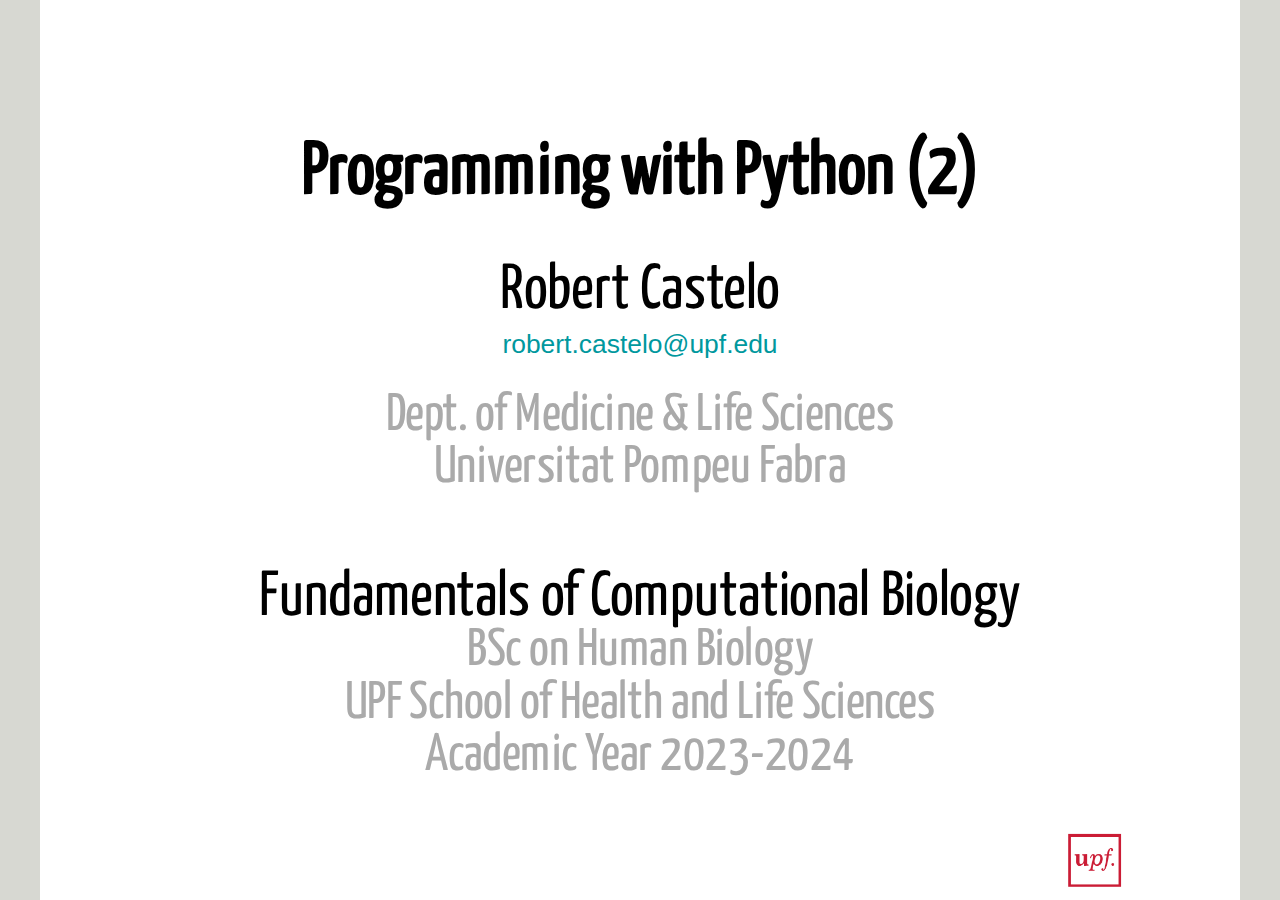
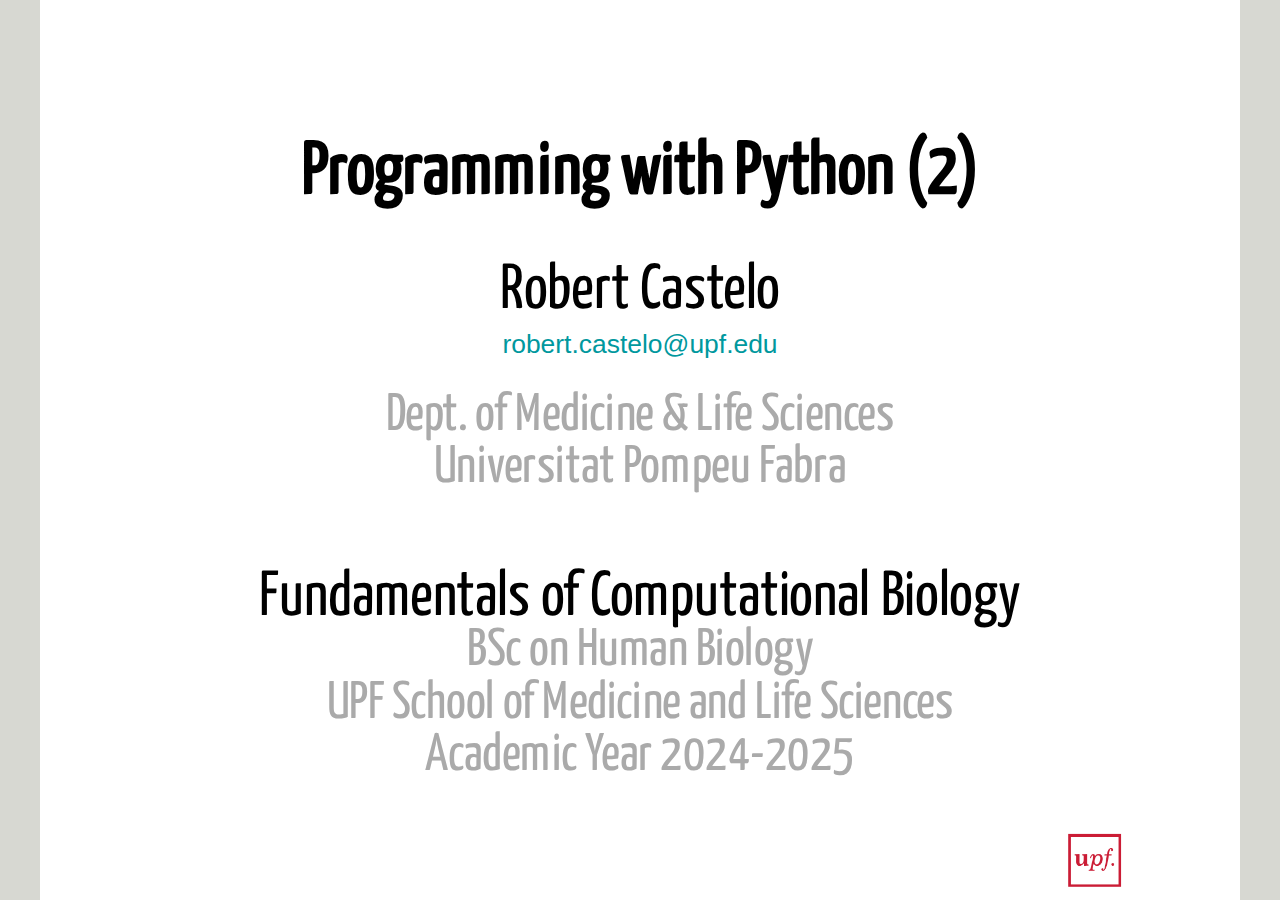
